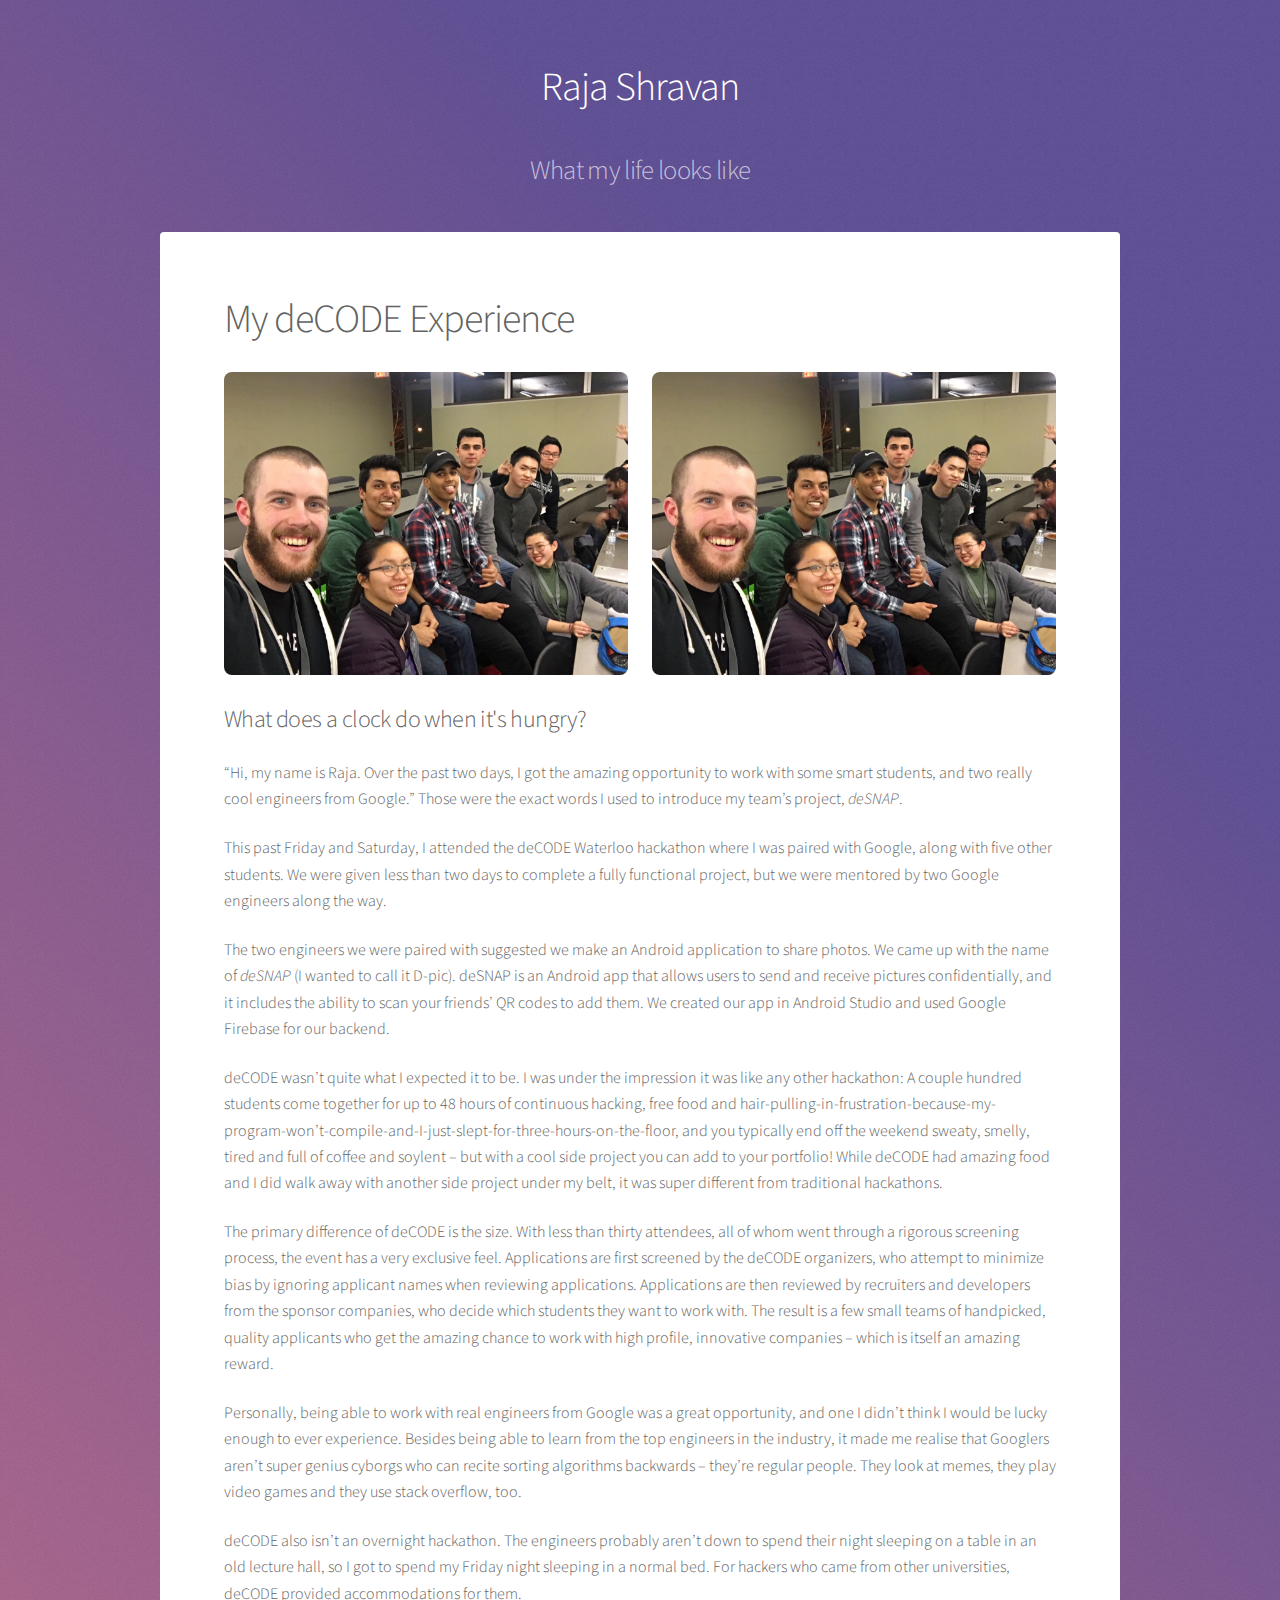
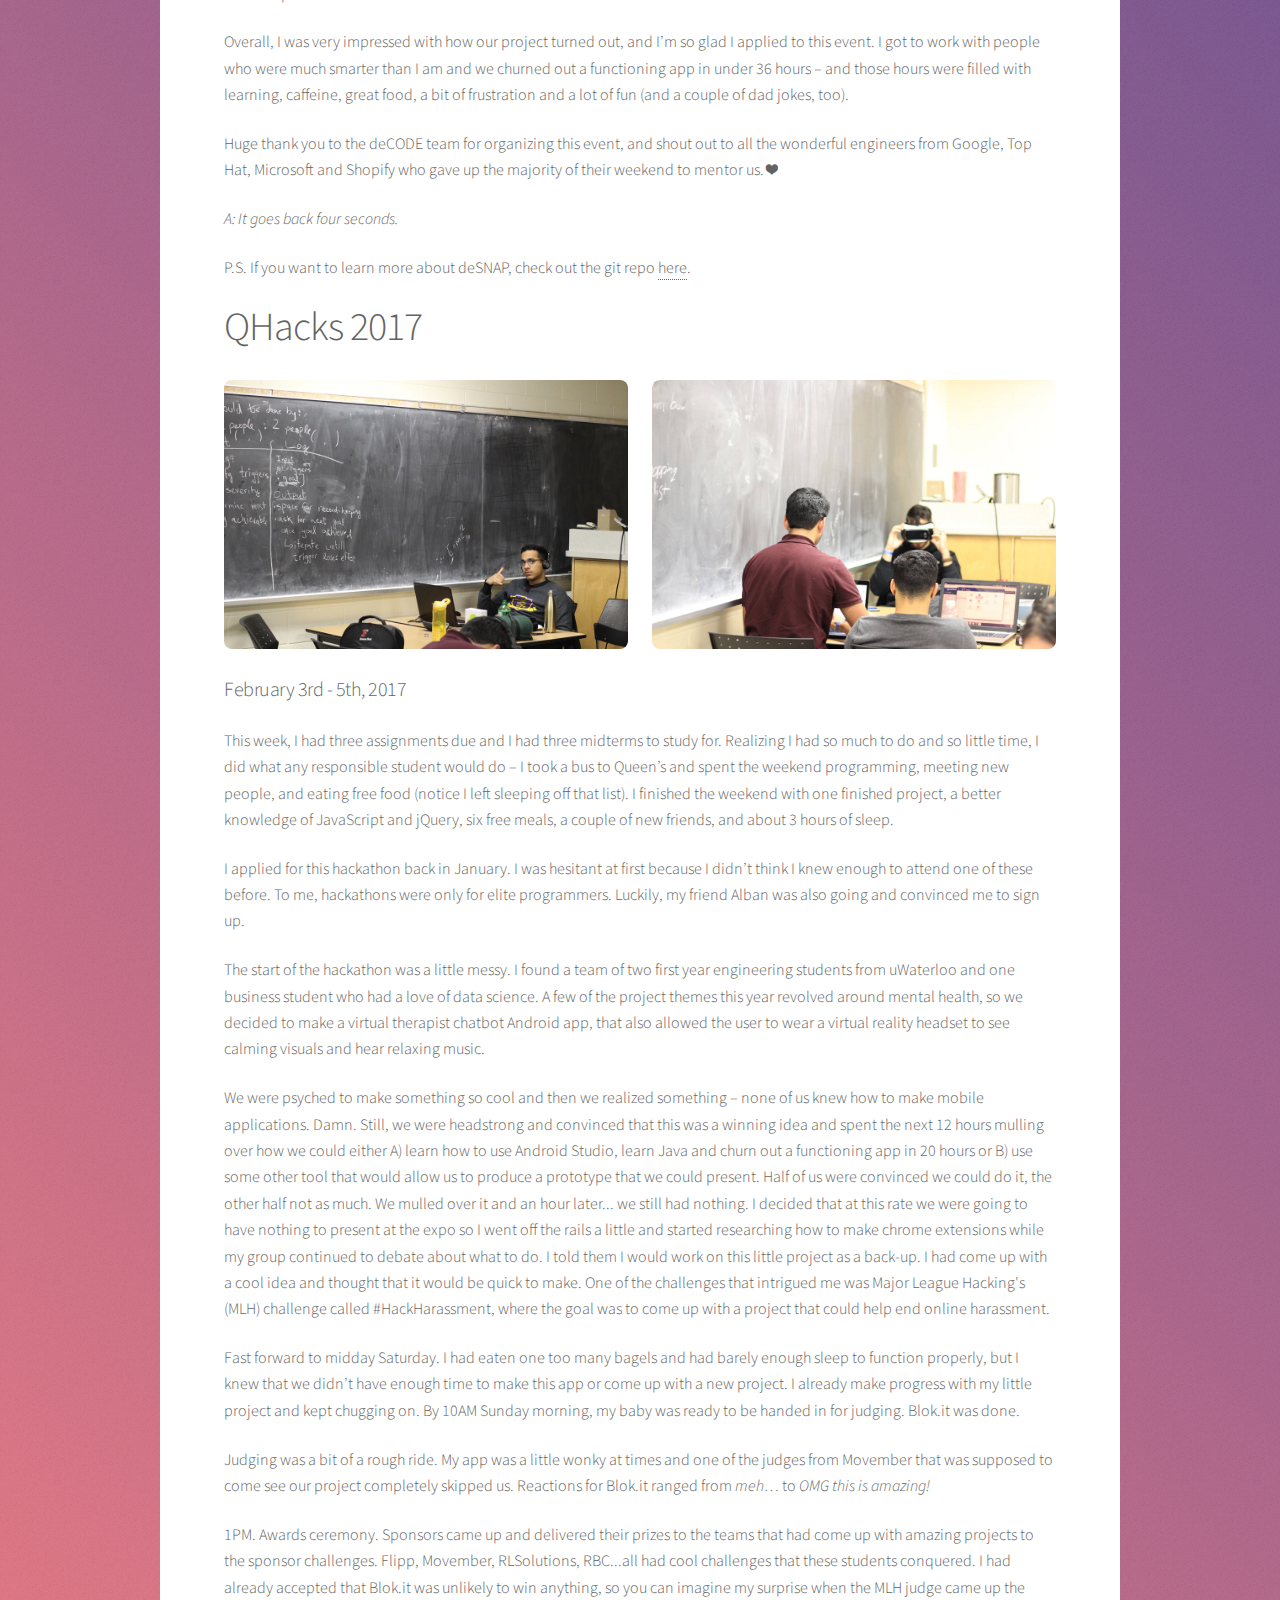
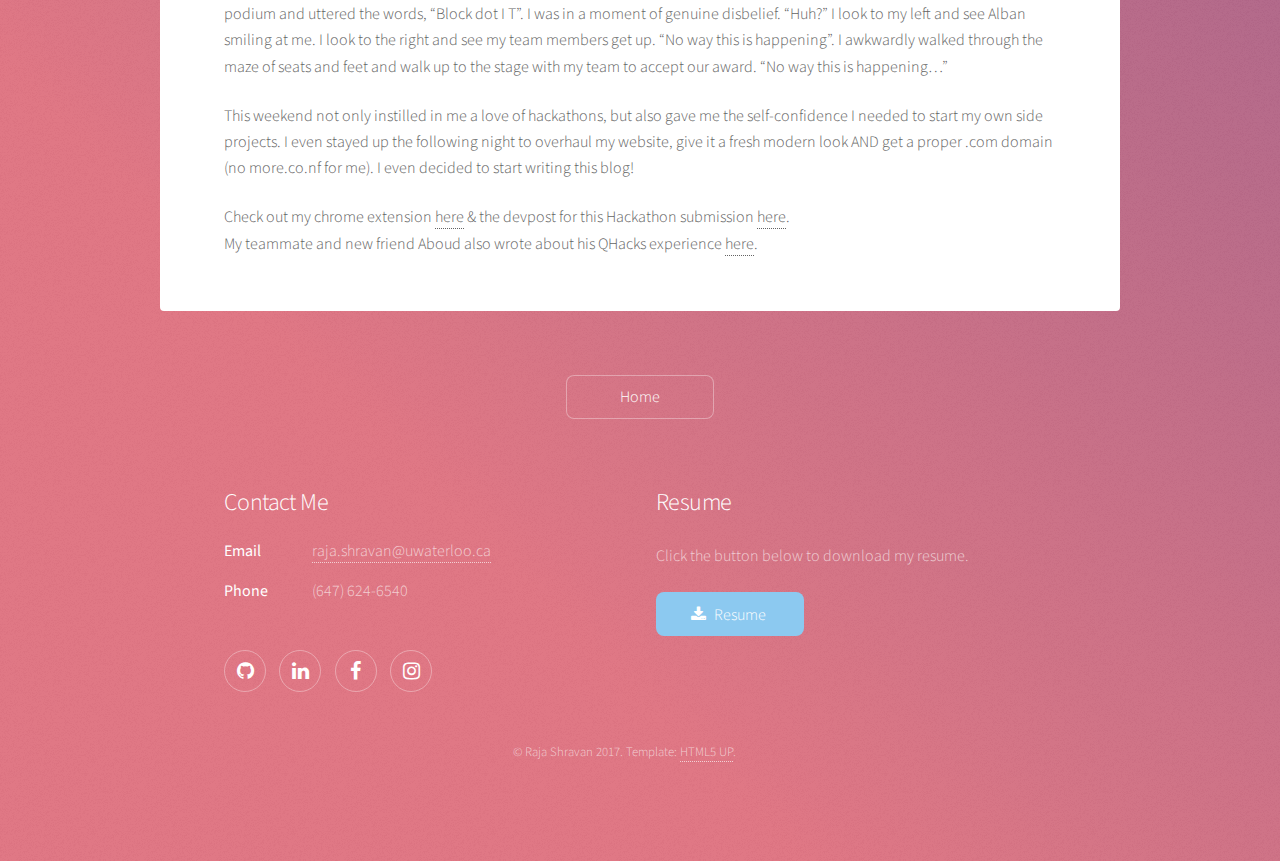
==== blog.html @ 78135201 "minor fixes" ====
<!DOCTYPE HTML>
<!--
	Stellar by HTML5 UP
	html5up.net | @ajlkn
	Free for personal and commercial use under the CCA 3.0 license (html5up.net/license)
-->
<html>
	<head>
		<title>My Life</title>
		<link rel="icon" href="images/Businessman-50.png">
		<meta charset="utf-8" />
		<meta name="viewport" content="width=device-width, initial-scale=1" />
		<!--[if lte IE 8]><script src="assets/js/ie/html5shiv.js"></script><![endif]-->
		<link rel="stylesheet" href="assets/css/main.css" />
		<!--[if lte IE 9]><link rel="stylesheet" href="assets/css/ie9.css" /><![endif]-->
		<!--[if lte IE 8]><link rel="stylesheet" href="assets/css/ie8.css" /><![endif]-->
		<script>
			  (function(i,s,o,g,r,a,m){i['GoogleAnalyticsObject']=r;i[r]=i[r]||function(){
			  (i[r].q=i[r].q||[]).push(arguments)},i[r].l=1*new Date();a=s.createElement(o),
			  m=s.getElementsByTagName(o)[0];a.async=1;a.src=g;m.parentNode.insertBefore(a,m)
			  })(window,document,'script','https://www.google-analytics.com/analytics.js','ga');

			  ga('create', 'UA-93259805-1', 'auto');
			  ga('send', 'pageview');
		</script>
	</head>
	<body>

		<!-- Wrapper -->
			<div id="wrapper" class="my_blog">

				<!-- Header -->
					<header id="header">
						<h1>Raja Shravan</h1>
						<p style="font-size: 20pt">What my life looks like</p>
					</header>

				<!-- Main -->
					<div id="main">

						<!-- Content -->
							<section id="content" class="main">


							<!--BLOG 2-->
								<h1>My deCODE Experience</h1>
											<div class="row uniform">
												<div class="6u"><span class="image fit">
												<img src="images/deCode/deCODE_team.jpg" alt="" /></span></div>	
												<div class="6u"><span class="image fit">
												<img src="images/deCode/deCODE_team.jpg" alt="" /></span></div>					
											</div>
											<br />
											
								<h2>What does a clock do when it's hungry?</h2>


<p>&ldquo;Hi, my name is Raja. Over the past two days, I got the amazing opportunity to work with some smart students, and two really cool engineers from Google.&rdquo; Those were the exact words I used to introduce my team&rsquo;s project, <em>deSNAP</em>.</p>
<p>This past Friday and Saturday, I attended the deCODE Waterloo hackathon where I was paired with Google, along with five other students. We were given less than two days to complete a fully functional project, but we were mentored by two Google engineers along the way.</p>
<p>The two engineers we were paired with suggested we make an Android application to share photos. We came up with the name of <em>deSNAP</em> (I wanted to call it D-pic). deSNAP is an Android app that allows users to send and receive pictures confidentially, and it includes the ability to scan your friends&rsquo; QR codes to add them. We created our app in Android Studio and used Google Firebase for our backend.</p>
<p>deCODE wasn&rsquo;t quite what I expected it to be. I was under the impression it was like any other hackathon: A couple hundred students come together for up to 48 hours of continuous hacking, free food and hair-pulling-in-frustration-because-my-program-won&rsquo;t-compile-and-I-just-slept-for-three-hours-on-the-floor, and you typically end off the weekend sweaty, smelly, tired and full of coffee and soylent &ndash; but with a cool side project you can add to your portfolio! While deCODE had amazing food and I did walk away with another side project under my belt, it was super different from traditional hackathons.</p>
<p>The primary difference of deCODE is the size. With less than thirty attendees, all of whom went through a rigorous screening process, the event has a very exclusive feel. Applications are first screened by the deCODE organizers, who attempt to minimize bias by ignoring applicant names when reviewing applications. Applications are then reviewed by recruiters and developers from the sponsor companies, who decide which students they want to work with. The result is a few small teams of handpicked, quality applicants who get the amazing chance to work with high profile, innovative companies &ndash; which is itself an amazing reward.</p>
<p>Personally, being able to work with real engineers from Google was a great opportunity, and one I didn&rsquo;t think I would be lucky enough to ever experience. Besides being able to learn from the top engineers in the industry, it made me realise that Googlers aren&rsquo;t super genius cyborgs who can recite sorting algorithms backwards &ndash; they&rsquo;re regular people. They look at memes, they play video games and they use stack overflow, too.</p>
<p>deCODE also isn&rsquo;t an overnight hackathon. The engineers probably aren&rsquo;t down to spend their night sleeping on a table in an old lecture hall, so I got to spend my Friday night sleeping in a normal bed. For hackers who came from other universities, deCODE provided accommodations for them.</p>
<p>Overall, I was very impressed with how our project turned out, and I&rsquo;m so glad I applied to this event. I got to work with people who were much smarter than I am and we churned out a functioning app in under 36 hours &ndash; and those hours were filled with learning, caffeine, great food, a bit of frustration and a lot of fun (and a couple of dad jokes, too).</p>
<p>Huge thank you to the deCODE team for organizing this event, and shout out to all the wonderful engineers from Google, Top Hat, Microsoft and Shopify who gave up the majority of their weekend to mentor us. ❤</p>
<p><em>A: It goes back four seconds.</em></p>
<p>P.S. If you want to learn more about deSNAP, check out the git repo <a href="https://github.com/rajashravan/google-deCODE">here</a>.</p>


							<!--BLOG 1-->
								<h1>QHacks 2017</h1>
											<div class="row uniform">
												<div class="6u"><span class="image fit"><img src="images/coding.jpg" alt="" /></span></div>
												<div class="6u"><span class="image fit"><img src="images/VR.jpg" alt="" /></span></div>
											</div>
											<br />
								<h3>February 3rd - 5th, 2017</h3>


<p>

This week, I had three assignments due and I had three midterms to study for. Realizing I had so much to do and so little time, I did what any responsible student would do – I took a bus to Queen’s and spent the weekend programming, meeting new people, and eating free food (notice I left sleeping off that list). I finished the weekend with one finished project, a better knowledge of JavaScript and jQuery, six free meals, a couple of new friends, and about 3 hours of sleep.
</p>
<p>
I applied for this hackathon back in January. I was hesitant at first because I didn’t think I knew enough to attend one of these before. To me, hackathons were only for elite programmers. Luckily, my friend Alban was also going and convinced me to sign up.
</p>
<p>
The start of the hackathon was a little messy. I found a team of two first year engineering students from uWaterloo and one business student who had a love of data science. A few of the project themes this year revolved around mental health, so we decided to make a virtual therapist chatbot Android app, that also allowed the user to wear a virtual reality headset to see calming visuals and hear relaxing music.
</p>
<p>
We were psyched to make something so cool and then we realized something – none of us knew how to make mobile applications. Damn. Still, we were headstrong and convinced that this was a winning idea and spent the next 12 hours mulling over how we could either A) learn how to use Android Studio, learn Java and churn out a functioning app in 20 hours or B) use some other tool that would allow us to produce a prototype that we could present. Half of us were convinced we could do it, the other half not as much. We mulled over it and an hour later... we still had nothing. I decided that at this rate we were going to have nothing to present at the expo so I went off the rails a little and started researching how to make chrome extensions while my group continued to debate about what to do. I told them I would work on this little project as a back-up. I had come up with a cool idea and thought that it would be quick to make. One of the challenges that intrigued me was Major League Hacking's (MLH) challenge called #HackHarassment, where the goal was to come up with a project that could help end online harassment.
</p>
<p>
Fast forward to midday Saturday. I had eaten one too many bagels and had barely enough sleep to function properly, but I knew that we didn’t have enough time to make this app or come up with a new project. I already make progress with my little project and kept chugging on. By 10AM Sunday morning, my baby was ready to be handed in for judging. Blok.it was done.
</p>
<p>
Judging was a bit of a rough ride. My app was a little wonky at times and one of the judges from Movember that was supposed to come see our project completely skipped us. Reactions for Blok.it ranged from <i>meh…</i> to <i>OMG this is amazing!</i>
</p>
<p>
1PM. Awards ceremony. Sponsors came up and delivered their prizes to the teams that had come up with amazing projects to the sponsor challenges. Flipp, Movember, RLSolutions, RBC...all had cool challenges that these students conquered. I had already accepted that Blok.it was unlikely to win anything, so you can imagine my surprise when the MLH judge came up the podium and uttered the words, “Block dot I T”. I was in a moment of genuine disbelief. “Huh?” I look to my left and see Alban smiling at me. I look to the right and see my team members get up. “No way this is happening”. I awkwardly walked through the maze of seats and feet and walk up to the stage with my team to accept our award. “No way this is happening…”
</p>
<p>
This weekend not only instilled in me a love of hackathons, but also gave me the self-confidence I needed to start my own side projects. I even stayed up the following night to overhaul my website, give it a fresh modern look AND get a proper .com domain (no more.co.nf for me). I even decided to start writing this blog!
</p>
<p>
Check out my chrome extension <a href="https://chrome.google.com/webstore/detail/blokit/leoclhdmpdpdnbglkfpbbgmjfbodcbhg">here</a> &amp; the devpost for this Hackathon submission <a href="https://devpost.com/software/blok-it">here</a>.<br />
My teammate and new friend Aboud also wrote about his QHacks experience <a href="https://adalab.me/blog/2017/2/5/queens-university-qhacks-2017">here</a>.
</p>



							</section>

<!--

							<section id="content" class="main">
								<span class="image main"><img src="images/pic04.jpg" alt="" /></span>
								<h2>blog 2</h2>
								<p>Donec eget ex magna. Interdum et malesuada fames ac ante ipsum primis in faucibus. Pellentesque venenatis dolor imperdiet dolor mattis sagittis. Praesent rutrum sem diam, vitae egestas enim auctor sit amet. Pellentesque leo mauris, consectetur id ipsum sit amet, fergiat. Pellentesque in mi eu massa lacinia malesuada et a elit. Donec urna ex, lacinia in purus ac, pretium pulvinar mauris. Curabitur sapien risus, commodo eget turpis at, elementum convallis fames ac ante ipsum primis in faucibus.</p>
								<p>Pellentesque venenatis dolor imperdiet dolor mattis sagittis. Praesent rutrum sem diam, vitae egestas enim auctor sit amet. Consequat leo mauris, consectetur id ipsum sit amet, fersapien risus, commodo eget turpis at, elementum convallis elit enim turpis lorem ipsum dolor sit amet feugiat. Phasellus convallis elit id ullamcorper pulvinar. Duis aliquam turpis mauris, eu ultricies erat malesuada quis. Aliquam dapibus, lacus eget hendrerit bibendum, urna est aliquam sem, sit amet est velit quis lorem.</p>
								<h2>Tempus veroeros</h2>
								<p>Cep risus aliquam gravida cep ut lacus amet. Adipiscing faucibus nunc placerat. Tempus adipiscing turpis non blandit accumsan eget lacinia nunc integer interdum amet aliquam ut orci non col ut ut praesent. Semper amet interdum mi. Phasellus enim laoreet ac ac commodo faucibus faucibus. Curae ante vestibulum ante. Blandit. Ante accumsan nisi eu placerat gravida placerat adipiscing in risus fusce vitae ac mi accumsan nunc in accumsan tempor blandit aliquet aliquet lobortis. Ultricies blandit lobortis praesent turpis. Adipiscing accumsan adipiscing adipiscing ac lacinia cep. Orci blandit a iaculis adipiscing ac. Vivamus ornare laoreet odio vis praesent nunc lorem mi. Erat. Tempus sem faucibus ac id. Vis in blandit. Nascetur ultricies blandit ac. Arcu aliquam. Accumsan mi eget adipiscing nulla. Non vestibulum ac interdum condimentum semper commodo massa arcu.</p>
							</section>

-->

					</div>
						<header id="header">
							<a href="index.html" class="button">Home</a>
						</header>
				<!-- Footer -->
					<footer id="footer">
						<section>
							<h2>Contact Me</h2>
							<dl class="alt">
								<dt>Email</dt>
								<dd><a href="#">raja.shravan@uwaterloo.ca</a></dd>
								<dt>Phone</dt>
								<dd>(647) 624-6540</dd>
							</dl>
							<ul class="icons">
								<li><a href="https://github.com/rajashravan" class="icon fa-github alt"><span class="label">Github</span></a></li>
								<li><a href="https://ca.linkedin.com/in/raja-shravan-b88b2ba7" class="icon fa-linkedin alt"><span class="label">Linkedin</span></a></li>
								<li><a href="https://www.facebook.com/shravanraja" class="icon fa-facebook alt"><span class="label">Facebook</span></a></li>
								<li><a href="https://www.instagram.com/raja.shravan/" class="icon fa-instagram alt"><span class="label">Instagram</span></a></li>
							</ul>
						</section>
						<section>
							<h2>Resume</h2>
							<p>	Click the button below to download my resume.</p>
							<ul class="actions">
								<li><a href="resume.pdf" class="button special icon fa-download">Resume</a></li>
							</ul>

						</section>
						<p class="copyright">&copy; Raja Shravan 2017. Template: <a href="https://html5up.net">HTML5 UP</a>.</p>
					</footer>
			</div>

		<!-- Scripts -->
			<script src="assets/js/jquery.min.js"></script>
			<script src="assets/js/jquery.scrollex.min.js"></script>
			<script src="assets/js/jquery.scrolly.min.js"></script>
			<script src="assets/js/skel.min.js"></script>
			<script src="assets/js/util.js"></script>
			<!--[if lte IE 8]><script src="assets/js/ie/respond.min.js"></script><![endif]-->
			<script src="assets/js/main.js"></script>

	</body>
</html>
---- assets/css/main.css ----
@import url(font-awesome.min.css);
@import "https://fonts.googleapis.com/css?family=Source+Sans+Pro:300,400";

/*
	Stellar by HTML5 UP
	html5up.net | @ajlkn
	Free for personal and commercial use under the CCA 3.0 license (html5up.net/license)
*/

/* Reset */

	html, body, div, span, applet, object, iframe, h1, h2, h3, h4, h5, h6, p, blockquote, pre, a, abbr, acronym, address, big, cite, code, del, dfn, em, img, ins, kbd, q, s, samp, small, strike, strong, sub, sup, tt, var, b, u, i, center, dl, dt, dd, ol, ul, li, fieldset, form, label, legend, table, caption, tbody, tfoot, thead, tr, th, td, article, aside, canvas, details, embed, figure, figcaption, footer, header, hgroup, menu, nav, output, ruby, section, summary, time, mark, audio, video {
		margin: 0;
		padding: 0;
		border: 0;
		font-size: 100%;
		font: inherit;
		vertical-align: baseline;
	}

	article, aside, details, figcaption, figure, footer, header, hgroup, menu, nav, section {
		display: block;
	}

	body {
		line-height: 1;
	}

	ol, ul {
		list-style: none;
	}

	blockquote, q {
		quotes: none;
	}

	blockquote:before, blockquote:after, q:before, q:after {
		content: '';
		content: none;
	}

	table {
		border-collapse: collapse;
		border-spacing: 0;
	}

	body {
		-webkit-text-size-adjust: none;
	}

/* Box Model */

	*, *:before, *:after {
		-moz-box-sizing: border-box;
		-webkit-box-sizing: border-box;
		box-sizing: border-box;
	}

/* Grid */

	.row {
		border-bottom: solid 1px transparent;
		-moz-box-sizing: border-box;
		-webkit-box-sizing: border-box;
		box-sizing: border-box;
	}

	.row > * {
		float: left;
		-moz-box-sizing: border-box;
		-webkit-box-sizing: border-box;
		box-sizing: border-box;
	}

	.row:after, .row:before {
		content: '';
		display: block;
		clear: both;
		height: 0;
	}

	.row.uniform > * > :first-child {
		margin-top: 0;
	}

	.row.uniform > * > :last-child {
		margin-bottom: 0;
	}

	.row.\30 \25 > * {
		padding: 0 0 0 0em;
	}

	.row.\30 \25 {
		margin: 0 0 -1px 0em;
	}

	.row.uniform.\30 \25 > * {
		padding: 0em 0 0 0em;
	}

	.row.uniform.\30 \25 {
		margin: 0em 0 -1px 0em;
	}

	.row > * {
		padding: 0 0 0 1.5em;
	}

	.row {
		margin: 0 0 -1px -1.5em;
	}

	.row.uniform > * {
		padding: 1.5em 0 0 1.5em;
	}

	.row.uniform {
		margin: -1.5em 0 -1px -1.5em;
	}

	.row.\32 00\25 > * {
		padding: 0 0 0 3em;
	}

	.row.\32 00\25 {
		margin: 0 0 -1px -3em;
	}

	.row.uniform.\32 00\25 > * {
		padding: 3em 0 0 3em;
	}

	.row.uniform.\32 00\25 {
		margin: -3em 0 -1px -3em;
	}

	.row.\31 50\25 > * {
		padding: 0 0 0 2.25em;
	}

	.row.\31 50\25 {
		margin: 0 0 -1px -2.25em;
	}

	.row.uniform.\31 50\25 > * {
		padding: 2.25em 0 0 2.25em;
	}

	.row.uniform.\31 50\25 {
		margin: -2.25em 0 -1px -2.25em;
	}

	.row.\35 0\25 > * {
		padding: 0 0 0 0.75em;
	}

	.row.\35 0\25 {
		margin: 0 0 -1px -0.75em;
	}

	.row.uniform.\35 0\25 > * {
		padding: 0.75em 0 0 0.75em;
	}

	.row.uniform.\35 0\25 {
		margin: -0.75em 0 -1px -0.75em;
	}

	.row.\32 5\25 > * {
		padding: 0 0 0 0.375em;
	}

	.row.\32 5\25 {
		margin: 0 0 -1px -0.375em;
	}

	.row.uniform.\32 5\25 > * {
		padding: 0.375em 0 0 0.375em;
	}

	.row.uniform.\32 5\25 {
		margin: -0.375em 0 -1px -0.375em;
	}

	.\31 2u, .\31 2u\24 {
		width: 100%;
		clear: none;
		margin-left: 0;
	}

	.\31 1u, .\31 1u\24 {
		width: 91.6666666667%;
		clear: none;
		margin-left: 0;
	}

	.\31 0u, .\31 0u\24 {
		width: 83.3333333333%;
		clear: none;
		margin-left: 0;
	}

	.\39 u, .\39 u\24 {
		width: 75%;
		clear: none;
		margin-left: 0;
	}

	.\38 u, .\38 u\24 {
		width: 66.6666666667%;
		clear: none;
		margin-left: 0;
	}

	.\37 u, .\37 u\24 {
		width: 58.3333333333%;
		clear: none;
		margin-left: 0;
	}

	.\36 u, .\36 u\24 {
		width: 50%;
		clear: none;
		margin-left: 0;
	}

	.\35 u, .\35 u\24 {
		width: 41.6666666667%;
		clear: none;
		margin-left: 0;
	}

	.\34 u, .\34 u\24 {
		width: 33.3333333333%;
		clear: none;
		margin-left: 0;
	}

	.\33 u, .\33 u\24 {
		width: 25%;
		clear: none;
		margin-left: 0;
	}

	.\32 u, .\32 u\24 {
		width: 16.6666666667%;
		clear: none;
		margin-left: 0;
	}

	.\31 u, .\31 u\24 {
		width: 8.3333333333%;
		clear: none;
		margin-left: 0;
	}

	.\31 2u\24 + *,
	.\31 1u\24 + *,
	.\31 0u\24 + *,
	.\39 u\24 + *,
	.\38 u\24 + *,
	.\37 u\24 + *,
	.\36 u\24 + *,
	.\35 u\24 + *,
	.\34 u\24 + *,
	.\33 u\24 + *,
	.\32 u\24 + *,
	.\31 u\24 + * {
		clear: left;
	}

	.\-11u {
		margin-left: 91.66667%;
	}

	.\-10u {
		margin-left: 83.33333%;
	}

	.\-9u {
		margin-left: 75%;
	}

	.\-8u {
		margin-left: 66.66667%;
	}

	.\-7u {
		margin-left: 58.33333%;
	}

	.\-6u {
		margin-left: 50%;
	}

	.\-5u {
		margin-left: 41.66667%;
	}

	.\-4u {
		margin-left: 33.33333%;
	}

	.\-3u {
		margin-left: 25%;
	}

	.\-2u {
		margin-left: 16.66667%;
	}

	.\-1u {
		margin-left: 8.33333%;
	}

	@media screen and (max-width: 1680px) {

		.row > * {
			padding: 0 0 0 1.5em;
		}

		.row {
			margin: 0 0 -1px -1.5em;
		}

		.row.uniform > * {
			padding: 1.5em 0 0 1.5em;
		}

		.row.uniform {
			margin: -1.5em 0 -1px -1.5em;
		}

		.row.\32 00\25 > * {
			padding: 0 0 0 3em;
		}

		.row.\32 00\25 {
			margin: 0 0 -1px -3em;
		}

		.row.uniform.\32 00\25 > * {
			padding: 3em 0 0 3em;
		}

		.row.uniform.\32 00\25 {
			margin: -3em 0 -1px -3em;
		}

		.row.\31 50\25 > * {
			padding: 0 0 0 2.25em;
		}

		.row.\31 50\25 {
			margin: 0 0 -1px -2.25em;
		}

		.row.uniform.\31 50\25 > * {
			padding: 2.25em 0 0 2.25em;
		}

		.row.uniform.\31 50\25 {
			margin: -2.25em 0 -1px -2.25em;
		}

		.row.\35 0\25 > * {
			padding: 0 0 0 0.75em;
		}

		.row.\35 0\25 {
			margin: 0 0 -1px -0.75em;
		}

		.row.uniform.\35 0\25 > * {
			padding: 0.75em 0 0 0.75em;
		}

		.row.uniform.\35 0\25 {
			margin: -0.75em 0 -1px -0.75em;
		}

		.row.\32 5\25 > * {
			padding: 0 0 0 0.375em;
		}

		.row.\32 5\25 {
			margin: 0 0 -1px -0.375em;
		}

		.row.uniform.\32 5\25 > * {
			padding: 0.375em 0 0 0.375em;
		}

		.row.uniform.\32 5\25 {
			margin: -0.375em 0 -1px -0.375em;
		}

		.\31 2u\28xlarge\29, .\31 2u\24\28xlarge\29 {
			width: 100%;
			clear: none;
			margin-left: 0;
		}

		.\31 1u\28xlarge\29, .\31 1u\24\28xlarge\29 {
			width: 91.6666666667%;
			clear: none;
			margin-left: 0;
		}

		.\31 0u\28xlarge\29, .\31 0u\24\28xlarge\29 {
			width: 83.3333333333%;
			clear: none;
			margin-left: 0;
		}

		.\39 u\28xlarge\29, .\39 u\24\28xlarge\29 {
			width: 75%;
			clear: none;
			margin-left: 0;
		}

		.\38 u\28xlarge\29, .\38 u\24\28xlarge\29 {
			width: 66.6666666667%;
			clear: none;
			margin-left: 0;
		}

		.\37 u\28xlarge\29, .\37 u\24\28xlarge\29 {
			width: 58.3333333333%;
			clear: none;
			margin-left: 0;
		}

		.\36 u\28xlarge\29, .\36 u\24\28xlarge\29 {
			width: 50%;
			clear: none;
			margin-left: 0;
		}

		.\35 u\28xlarge\29, .\35 u\24\28xlarge\29 {
			width: 41.6666666667%;
			clear: none;
			margin-left: 0;
		}

		.\34 u\28xlarge\29, .\34 u\24\28xlarge\29 {
			width: 33.3333333333%;
			clear: none;
			margin-left: 0;
		}

		.\33 u\28xlarge\29, .\33 u\24\28xlarge\29 {
			width: 25%;
			clear: none;
			margin-left: 0;
		}

		.\32 u\28xlarge\29, .\32 u\24\28xlarge\29 {
			width: 16.6666666667%;
			clear: none;
			margin-left: 0;
		}

		.\31 u\28xlarge\29, .\31 u\24\28xlarge\29 {
			width: 8.3333333333%;
			clear: none;
			margin-left: 0;
		}

		.\31 2u\24\28xlarge\29 + *,
		.\31 1u\24\28xlarge\29 + *,
		.\31 0u\24\28xlarge\29 + *,
		.\39 u\24\28xlarge\29 + *,
		.\38 u\24\28xlarge\29 + *,
		.\37 u\24\28xlarge\29 + *,
		.\36 u\24\28xlarge\29 + *,
		.\35 u\24\28xlarge\29 + *,
		.\34 u\24\28xlarge\29 + *,
		.\33 u\24\28xlarge\29 + *,
		.\32 u\24\28xlarge\29 + *,
		.\31 u\24\28xlarge\29 + * {
			clear: left;
		}

		.\-11u\28xlarge\29 {
			margin-left: 91.66667%;
		}

		.\-10u\28xlarge\29 {
			margin-left: 83.33333%;
		}

		.\-9u\28xlarge\29 {
			margin-left: 75%;
		}

		.\-8u\28xlarge\29 {
			margin-left: 66.66667%;
		}

		.\-7u\28xlarge\29 {
			margin-left: 58.33333%;
		}

		.\-6u\28xlarge\29 {
			margin-left: 50%;
		}

		.\-5u\28xlarge\29 {
			margin-left: 41.66667%;
		}

		.\-4u\28xlarge\29 {
			margin-left: 33.33333%;
		}

		.\-3u\28xlarge\29 {
			margin-left: 25%;
		}

		.\-2u\28xlarge\29 {
			margin-left: 16.66667%;
		}

		.\-1u\28xlarge\29 {
			margin-left: 8.33333%;
		}

	}

	@media screen and (max-width: 1280px) {

		.row > * {
			padding: 0 0 0 1.5em;
		}

		.row {
			margin: 0 0 -1px -1.5em;
		}

		.row.uniform > * {
			padding: 1.5em 0 0 1.5em;
		}

		.row.uniform {
			margin: -1.5em 0 -1px -1.5em;
		}

		.row.\32 00\25 > * {
			padding: 0 0 0 3em;
		}

		.row.\32 00\25 {
			margin: 0 0 -1px -3em;
		}

		.row.uniform.\32 00\25 > * {
			padding: 3em 0 0 3em;
		}

		.row.uniform.\32 00\25 {
			margin: -3em 0 -1px -3em;
		}

		.row.\31 50\25 > * {
			padding: 0 0 0 2.25em;
		}

		.row.\31 50\25 {
			margin: 0 0 -1px -2.25em;
		}

		.row.uniform.\31 50\25 > * {
			padding: 2.25em 0 0 2.25em;
		}

		.row.uniform.\31 50\25 {
			margin: -2.25em 0 -1px -2.25em;
		}

		.row.\35 0\25 > * {
			padding: 0 0 0 0.75em;
		}

		.row.\35 0\25 {
			margin: 0 0 -1px -0.75em;
		}

		.row.uniform.\35 0\25 > * {
			padding: 0.75em 0 0 0.75em;
		}

		.row.uniform.\35 0\25 {
			margin: -0.75em 0 -1px -0.75em;
		}

		.row.\32 5\25 > * {
			padding: 0 0 0 0.375em;
		}

		.row.\32 5\25 {
			margin: 0 0 -1px -0.375em;
		}

		.row.uniform.\32 5\25 > * {
			padding: 0.375em 0 0 0.375em;
		}

		.row.uniform.\32 5\25 {
			margin: -0.375em 0 -1px -0.375em;
		}

		.\31 2u\28large\29, .\31 2u\24\28large\29 {
			width: 100%;
			clear: none;
			margin-left: 0;
		}

		.\31 1u\28large\29, .\31 1u\24\28large\29 {
			width: 91.6666666667%;
			clear: none;
			margin-left: 0;
		}

		.\31 0u\28large\29, .\31 0u\24\28large\29 {
			width: 83.3333333333%;
			clear: none;
			margin-left: 0;
		}

		.\39 u\28large\29, .\39 u\24\28large\29 {
			width: 75%;
			clear: none;
			margin-left: 0;
		}

		.\38 u\28large\29, .\38 u\24\28large\29 {
			width: 66.6666666667%;
			clear: none;
			margin-left: 0;
		}

		.\37 u\28large\29, .\37 u\24\28large\29 {
			width: 58.3333333333%;
			clear: none;
			margin-left: 0;
		}

		.\36 u\28large\29, .\36 u\24\28large\29 {
			width: 50%;
			clear: none;
			margin-left: 0;
		}

		.\35 u\28large\29, .\35 u\24\28large\29 {
			width: 41.6666666667%;
			clear: none;
			margin-left: 0;
		}

		.\34 u\28large\29, .\34 u\24\28large\29 {
			width: 33.3333333333%;
			clear: none;
			margin-left: 0;
		}

		.\33 u\28large\29, .\33 u\24\28large\29 {
			width: 25%;
			clear: none;
			margin-left: 0;
		}

		.\32 u\28large\29, .\32 u\24\28large\29 {
			width: 16.6666666667%;
			clear: none;
			margin-left: 0;
		}

		.\31 u\28large\29, .\31 u\24\28large\29 {
			width: 8.3333333333%;
			clear: none;
			margin-left: 0;
		}

		.\31 2u\24\28large\29 + *,
		.\31 1u\24\28large\29 + *,
		.\31 0u\24\28large\29 + *,
		.\39 u\24\28large\29 + *,
		.\38 u\24\28large\29 + *,
		.\37 u\24\28large\29 + *,
		.\36 u\24\28large\29 + *,
		.\35 u\24\28large\29 + *,
		.\34 u\24\28large\29 + *,
		.\33 u\24\28large\29 + *,
		.\32 u\24\28large\29 + *,
		.\31 u\24\28large\29 + * {
			clear: left;
		}

		.\-11u\28large\29 {
			margin-left: 91.66667%;
		}

		.\-10u\28large\29 {
			margin-left: 83.33333%;
		}

		.\-9u\28large\29 {
			margin-left: 75%;
		}

		.\-8u\28large\29 {
			margin-left: 66.66667%;
		}

		.\-7u\28large\29 {
			margin-left: 58.33333%;
		}

		.\-6u\28large\29 {
			margin-left: 50%;
		}

		.\-5u\28large\29 {
			margin-left: 41.66667%;
		}

		.\-4u\28large\29 {
			margin-left: 33.33333%;
		}

		.\-3u\28large\29 {
			margin-left: 25%;
		}

		.\-2u\28large\29 {
			margin-left: 16.66667%;
		}

		.\-1u\28large\29 {
			margin-left: 8.33333%;
		}

	}

	@media screen and (max-width: 980px) {

		.row > * {
			padding: 0 0 0 1.5em;
		}

		.row {
			margin: 0 0 -1px -1.5em;
		}

		.row.uniform > * {
			padding: 1.5em 0 0 1.5em;
		}

		.row.uniform {
			margin: -1.5em 0 -1px -1.5em;
		}

		.row.\32 00\25 > * {
			padding: 0 0 0 3em;
		}

		.row.\32 00\25 {
			margin: 0 0 -1px -3em;
		}

		.row.uniform.\32 00\25 > * {
			padding: 3em 0 0 3em;
		}

		.row.uniform.\32 00\25 {
			margin: -3em 0 -1px -3em;
		}

		.row.\31 50\25 > * {
			padding: 0 0 0 2.25em;
		}

		.row.\31 50\25 {
			margin: 0 0 -1px -2.25em;
		}

		.row.uniform.\31 50\25 > * {
			padding: 2.25em 0 0 2.25em;
		}

		.row.uniform.\31 50\25 {
			margin: -2.25em 0 -1px -2.25em;
		}

		.row.\35 0\25 > * {
			padding: 0 0 0 0.75em;
		}

		.row.\35 0\25 {
			margin: 0 0 -1px -0.75em;
		}

		.row.uniform.\35 0\25 > * {
			padding: 0.75em 0 0 0.75em;
		}

		.row.uniform.\35 0\25 {
			margin: -0.75em 0 -1px -0.75em;
		}

		.row.\32 5\25 > * {
			padding: 0 0 0 0.375em;
		}

		.row.\32 5\25 {
			margin: 0 0 -1px -0.375em;
		}

		.row.uniform.\32 5\25 > * {
			padding: 0.375em 0 0 0.375em;
		}

		.row.uniform.\32 5\25 {
			margin: -0.375em 0 -1px -0.375em;
		}

		.\31 2u\28medium\29, .\31 2u\24\28medium\29 {
			width: 100%;
			clear: none;
			margin-left: 0;
		}

		.\31 1u\28medium\29, .\31 1u\24\28medium\29 {
			width: 91.6666666667%;
			clear: none;
			margin-left: 0;
		}

		.\31 0u\28medium\29, .\31 0u\24\28medium\29 {
			width: 83.3333333333%;
			clear: none;
			margin-left: 0;
		}

		.\39 u\28medium\29, .\39 u\24\28medium\29 {
			width: 75%;
			clear: none;
			margin-left: 0;
		}

		.\38 u\28medium\29, .\38 u\24\28medium\29 {
			width: 66.6666666667%;
			clear: none;
			margin-left: 0;
		}

		.\37 u\28medium\29, .\37 u\24\28medium\29 {
			width: 58.3333333333%;
			clear: none;
			margin-left: 0;
		}

		.\36 u\28medium\29, .\36 u\24\28medium\29 {
			width: 50%;
			clear: none;
			margin-left: 0;
		}

		.\35 u\28medium\29, .\35 u\24\28medium\29 {
			width: 41.6666666667%;
			clear: none;
			margin-left: 0;
		}

		.\34 u\28medium\29, .\34 u\24\28medium\29 {
			width: 33.3333333333%;
			clear: none;
			margin-left: 0;
		}

		.\33 u\28medium\29, .\33 u\24\28medium\29 {
			width: 25%;
			clear: none;
			margin-left: 0;
		}

		.\32 u\28medium\29, .\32 u\24\28medium\29 {
			width: 16.6666666667%;
			clear: none;
			margin-left: 0;
		}

		.\31 u\28medium\29, .\31 u\24\28medium\29 {
			width: 8.3333333333%;
			clear: none;
			margin-left: 0;
		}

		.\31 2u\24\28medium\29 + *,
		.\31 1u\24\28medium\29 + *,
		.\31 0u\24\28medium\29 + *,
		.\39 u\24\28medium\29 + *,
		.\38 u\24\28medium\29 + *,
		.\37 u\24\28medium\29 + *,
		.\36 u\24\28medium\29 + *,
		.\35 u\24\28medium\29 + *,
		.\34 u\24\28medium\29 + *,
		.\33 u\24\28medium\29 + *,
		.\32 u\24\28medium\29 + *,
		.\31 u\24\28medium\29 + * {
			clear: left;
		}

		.\-11u\28medium\29 {
			margin-left: 91.66667%;
		}

		.\-10u\28medium\29 {
			margin-left: 83.33333%;
		}

		.\-9u\28medium\29 {
			margin-left: 75%;
		}

		.\-8u\28medium\29 {
			margin-left: 66.66667%;
		}

		.\-7u\28medium\29 {
			margin-left: 58.33333%;
		}

		.\-6u\28medium\29 {
			margin-left: 50%;
		}

		.\-5u\28medium\29 {
			margin-left: 41.66667%;
		}

		.\-4u\28medium\29 {
			margin-left: 33.33333%;
		}

		.\-3u\28medium\29 {
			margin-left: 25%;
		}

		.\-2u\28medium\29 {
			margin-left: 16.66667%;
		}

		.\-1u\28medium\29 {
			margin-left: 8.33333%;
		}

	}

	@media screen and (max-width: 736px) {

		.row > * {
			padding: 0 0 0 1em;
		}

		.row {
			margin: 0 0 -1px -1em;
		}

		.row.uniform > * {
			padding: 1em 0 0 1em;
		}

		.row.uniform {
			margin: -1em 0 -1px -1em;
		}

		.row.\32 00\25 > * {
			padding: 0 0 0 2em;
		}

		.row.\32 00\25 {
			margin: 0 0 -1px -2em;
		}

		.row.uniform.\32 00\25 > * {
			padding: 2em 0 0 2em;
		}

		.row.uniform.\32 00\25 {
			margin: -2em 0 -1px -2em;
		}

		.row.\31 50\25 > * {
			padding: 0 0 0 1.5em;
		}

		.row.\31 50\25 {
			margin: 0 0 -1px -1.5em;
		}

		.row.uniform.\31 50\25 > * {
			padding: 1.5em 0 0 1.5em;
		}

		.row.uniform.\31 50\25 {
			margin: -1.5em 0 -1px -1.5em;
		}

		.row.\35 0\25 > * {
			padding: 0 0 0 0.5em;
		}

		.row.\35 0\25 {
			margin: 0 0 -1px -0.5em;
		}

		.row.uniform.\35 0\25 > * {
			padding: 0.5em 0 0 0.5em;
		}

		.row.uniform.\35 0\25 {
			margin: -0.5em 0 -1px -0.5em;
		}

		.row.\32 5\25 > * {
			padding: 0 0 0 0.25em;
		}

		.row.\32 5\25 {
			margin: 0 0 -1px -0.25em;
		}

		.row.uniform.\32 5\25 > * {
			padding: 0.25em 0 0 0.25em;
		}

		.row.uniform.\32 5\25 {
			margin: -0.25em 0 -1px -0.25em;
		}

		.\31 2u\28small\29, .\31 2u\24\28small\29 {
			width: 100%;
			clear: none;
			margin-left: 0;
		}

		.\31 1u\28small\29, .\31 1u\24\28small\29 {
			width: 91.6666666667%;
			clear: none;
			margin-left: 0;
		}

		.\31 0u\28small\29, .\31 0u\24\28small\29 {
			width: 83.3333333333%;
			clear: none;
			margin-left: 0;
		}

		.\39 u\28small\29, .\39 u\24\28small\29 {
			width: 75%;
			clear: none;
			margin-left: 0;
		}

		.\38 u\28small\29, .\38 u\24\28small\29 {
			width: 66.6666666667%;
			clear: none;
			margin-left: 0;
		}

		.\37 u\28small\29, .\37 u\24\28small\29 {
			width: 58.3333333333%;
			clear: none;
			margin-left: 0;
		}

		.\36 u\28small\29, .\36 u\24\28small\29 {
			width: 50%;
			clear: none;
			margin-left: 0;
		}

		.\35 u\28small\29, .\35 u\24\28small\29 {
			width: 41.6666666667%;
			clear: none;
			margin-left: 0;
		}

		.\34 u\28small\29, .\34 u\24\28small\29 {
			width: 33.3333333333%;
			clear: none;
			margin-left: 0;
		}

		.\33 u\28small\29, .\33 u\24\28small\29 {
			width: 25%;
			clear: none;
			margin-left: 0;
		}

		.\32 u\28small\29, .\32 u\24\28small\29 {
			width: 16.6666666667%;
			clear: none;
			margin-left: 0;
		}

		.\31 u\28small\29, .\31 u\24\28small\29 {
			width: 8.3333333333%;
			clear: none;
			margin-left: 0;
		}

		.\31 2u\24\28small\29 + *,
		.\31 1u\24\28small\29 + *,
		.\31 0u\24\28small\29 + *,
		.\39 u\24\28small\29 + *,
		.\38 u\24\28small\29 + *,
		.\37 u\24\28small\29 + *,
		.\36 u\24\28small\29 + *,
		.\35 u\24\28small\29 + *,
		.\34 u\24\28small\29 + *,
		.\33 u\24\28small\29 + *,
		.\32 u\24\28small\29 + *,
		.\31 u\24\28small\29 + * {
			clear: left;
		}

		.\-11u\28small\29 {
			margin-left: 91.66667%;
		}

		.\-10u\28small\29 {
			margin-left: 83.33333%;
		}

		.\-9u\28small\29 {
			margin-left: 75%;
		}

		.\-8u\28small\29 {
			margin-left: 66.66667%;
		}

		.\-7u\28small\29 {
			margin-left: 58.33333%;
		}

		.\-6u\28small\29 {
			margin-left: 50%;
		}

		.\-5u\28small\29 {
			margin-left: 41.66667%;
		}

		.\-4u\28small\29 {
			margin-left: 33.33333%;
		}

		.\-3u\28small\29 {
			margin-left: 25%;
		}

		.\-2u\28small\29 {
			margin-left: 16.66667%;
		}

		.\-1u\28small\29 {
			margin-left: 8.33333%;
		}

	}

	@media screen and (max-width: 480px) {

		.row > * {
			padding: 0 0 0 1em;
		}

		.row {
			margin: 0 0 -1px -1em;
		}

		.row.uniform > * {
			padding: 1em 0 0 1em;
		}

		.row.uniform {
			margin: -1em 0 -1px -1em;
		}

		.row.\32 00\25 > * {
			padding: 0 0 0 2em;
		}

		.row.\32 00\25 {
			margin: 0 0 -1px -2em;
		}

		.row.uniform.\32 00\25 > * {
			padding: 2em 0 0 2em;
		}

		.row.uniform.\32 00\25 {
			margin: -2em 0 -1px -2em;
		}

		.row.\31 50\25 > * {
			padding: 0 0 0 1.5em;
		}

		.row.\31 50\25 {
			margin: 0 0 -1px -1.5em;
		}

		.row.uniform.\31 50\25 > * {
			padding: 1.5em 0 0 1.5em;
		}

		.row.uniform.\31 50\25 {
			margin: -1.5em 0 -1px -1.5em;
		}

		.row.\35 0\25 > * {
			padding: 0 0 0 0.5em;
		}

		.row.\35 0\25 {
			margin: 0 0 -1px -0.5em;
		}

		.row.uniform.\35 0\25 > * {
			padding: 0.5em 0 0 0.5em;
		}

		.row.uniform.\35 0\25 {
			margin: -0.5em 0 -1px -0.5em;
		}

		.row.\32 5\25 > * {
			padding: 0 0 0 0.25em;
		}

		.row.\32 5\25 {
			margin: 0 0 -1px -0.25em;
		}

		.row.uniform.\32 5\25 > * {
			padding: 0.25em 0 0 0.25em;
		}

		.row.uniform.\32 5\25 {
			margin: -0.25em 0 -1px -0.25em;
		}

		.\31 2u\28xsmall\29, .\31 2u\24\28xsmall\29 {
			width: 100%;
			clear: none;
			margin-left: 0;
		}

		.\31 1u\28xsmall\29, .\31 1u\24\28xsmall\29 {
			width: 91.6666666667%;
			clear: none;
			margin-left: 0;
		}

		.\31 0u\28xsmall\29, .\31 0u\24\28xsmall\29 {
			width: 83.3333333333%;
			clear: none;
			margin-left: 0;
		}

		.\39 u\28xsmall\29, .\39 u\24\28xsmall\29 {
			width: 75%;
			clear: none;
			margin-left: 0;
		}

		.\38 u\28xsmall\29, .\38 u\24\28xsmall\29 {
			width: 66.6666666667%;
			clear: none;
			margin-left: 0;
		}

		.\37 u\28xsmall\29, .\37 u\24\28xsmall\29 {
			width: 58.3333333333%;
			clear: none;
			margin-left: 0;
		}

		.\36 u\28xsmall\29, .\36 u\24\28xsmall\29 {
			width: 50%;
			clear: none;
			margin-left: 0;
		}

		.\35 u\28xsmall\29, .\35 u\24\28xsmall\29 {
			width: 41.6666666667%;
			clear: none;
			margin-left: 0;
		}

		.\34 u\28xsmall\29, .\34 u\24\28xsmall\29 {
			width: 33.3333333333%;
			clear: none;
			margin-left: 0;
		}

		.\33 u\28xsmall\29, .\33 u\24\28xsmall\29 {
			width: 25%;
			clear: none;
			margin-left: 0;
		}

		.\32 u\28xsmall\29, .\32 u\24\28xsmall\29 {
			width: 16.6666666667%;
			clear: none;
			margin-left: 0;
		}

		.\31 u\28xsmall\29, .\31 u\24\28xsmall\29 {
			width: 8.3333333333%;
			clear: none;
			margin-left: 0;
		}

		.\31 2u\24\28xsmall\29 + *,
		.\31 1u\24\28xsmall\29 + *,
		.\31 0u\24\28xsmall\29 + *,
		.\39 u\24\28xsmall\29 + *,
		.\38 u\24\28xsmall\29 + *,
		.\37 u\24\28xsmall\29 + *,
		.\36 u\24\28xsmall\29 + *,
		.\35 u\24\28xsmall\29 + *,
		.\34 u\24\28xsmall\29 + *,
		.\33 u\24\28xsmall\29 + *,
		.\32 u\24\28xsmall\29 + *,
		.\31 u\24\28xsmall\29 + * {
			clear: left;
		}

		.\-11u\28xsmall\29 {
			margin-left: 91.66667%;
		}

		.\-10u\28xsmall\29 {
			margin-left: 83.33333%;
		}

		.\-9u\28xsmall\29 {
			margin-left: 75%;
		}

		.\-8u\28xsmall\29 {
			margin-left: 66.66667%;
		}

		.\-7u\28xsmall\29 {
			margin-left: 58.33333%;
		}

		.\-6u\28xsmall\29 {
			margin-left: 50%;
		}

		.\-5u\28xsmall\29 {
			margin-left: 41.66667%;
		}

		.\-4u\28xsmall\29 {
			margin-left: 33.33333%;
		}

		.\-3u\28xsmall\29 {
			margin-left: 25%;
		}

		.\-2u\28xsmall\29 {
			margin-left: 16.66667%;
		}

		.\-1u\28xsmall\29 {
			margin-left: 8.33333%;
		}

	}

	@media screen and (max-width: 360px) {

		.row > * {
			padding: 0 0 0 1em;
		}

		.row {
			margin: 0 0 -1px -1em;
		}

		.row.uniform > * {
			padding: 1em 0 0 1em;
		}

		.row.uniform {
			margin: -1em 0 -1px -1em;
		}

		.row.\32 00\25 > * {
			padding: 0 0 0 2em;
		}

		.row.\32 00\25 {
			margin: 0 0 -1px -2em;
		}

		.row.uniform.\32 00\25 > * {
			padding: 2em 0 0 2em;
		}

		.row.uniform.\32 00\25 {
			margin: -2em 0 -1px -2em;
		}

		.row.\31 50\25 > * {
			padding: 0 0 0 1.5em;
		}

		.row.\31 50\25 {
			margin: 0 0 -1px -1.5em;
		}

		.row.uniform.\31 50\25 > * {
			padding: 1.5em 0 0 1.5em;
		}

		.row.uniform.\31 50\25 {
			margin: -1.5em 0 -1px -1.5em;
		}

		.row.\35 0\25 > * {
			padding: 0 0 0 0.5em;
		}

		.row.\35 0\25 {
			margin: 0 0 -1px -0.5em;
		}

		.row.uniform.\35 0\25 > * {
			padding: 0.5em 0 0 0.5em;
		}

		.row.uniform.\35 0\25 {
			margin: -0.5em 0 -1px -0.5em;
		}

		.row.\32 5\25 > * {
			padding: 0 0 0 0.25em;
		}

		.row.\32 5\25 {
			margin: 0 0 -1px -0.25em;
		}

		.row.uniform.\32 5\25 > * {
			padding: 0.25em 0 0 0.25em;
		}

		.row.uniform.\32 5\25 {
			margin: -0.25em 0 -1px -0.25em;
		}

		.\31 2u\28xxsmall\29, .\31 2u\24\28xxsmall\29 {
			width: 100%;
			clear: none;
			margin-left: 0;
		}

		.\31 1u\28xxsmall\29, .\31 1u\24\28xxsmall\29 {
			width: 91.6666666667%;
			clear: none;
			margin-left: 0;
		}

		.\31 0u\28xxsmall\29, .\31 0u\24\28xxsmall\29 {
			width: 83.3333333333%;
			clear: none;
			margin-left: 0;
		}

		.\39 u\28xxsmall\29, .\39 u\24\28xxsmall\29 {
			width: 75%;
			clear: none;
			margin-left: 0;
		}

		.\38 u\28xxsmall\29, .\38 u\24\28xxsmall\29 {
			width: 66.6666666667%;
			clear: none;
			margin-left: 0;
		}

		.\37 u\28xxsmall\29, .\37 u\24\28xxsmall\29 {
			width: 58.3333333333%;
			clear: none;
			margin-left: 0;
		}

		.\36 u\28xxsmall\29, .\36 u\24\28xxsmall\29 {
			width: 50%;
			clear: none;
			margin-left: 0;
		}

		.\35 u\28xxsmall\29, .\35 u\24\28xxsmall\29 {
			width: 41.6666666667%;
			clear: none;
			margin-left: 0;
		}

		.\34 u\28xxsmall\29, .\34 u\24\28xxsmall\29 {
			width: 33.3333333333%;
			clear: none;
			margin-left: 0;
		}

		.\33 u\28xxsmall\29, .\33 u\24\28xxsmall\29 {
			width: 25%;
			clear: none;
			margin-left: 0;
		}

		.\32 u\28xxsmall\29, .\32 u\24\28xxsmall\29 {
			width: 16.6666666667%;
			clear: none;
			margin-left: 0;
		}

		.\31 u\28xxsmall\29, .\31 u\24\28xxsmall\29 {
			width: 8.3333333333%;
			clear: none;
			margin-left: 0;
		}

		.\31 2u\24\28xxsmall\29 + *,
		.\31 1u\24\28xxsmall\29 + *,
		.\31 0u\24\28xxsmall\29 + *,
		.\39 u\24\28xxsmall\29 + *,
		.\38 u\24\28xxsmall\29 + *,
		.\37 u\24\28xxsmall\29 + *,
		.\36 u\24\28xxsmall\29 + *,
		.\35 u\24\28xxsmall\29 + *,
		.\34 u\24\28xxsmall\29 + *,
		.\33 u\24\28xxsmall\29 + *,
		.\32 u\24\28xxsmall\29 + *,
		.\31 u\24\28xxsmall\29 + * {
			clear: left;
		}

		.\-11u\28xxsmall\29 {
			margin-left: 91.66667%;
		}

		.\-10u\28xxsmall\29 {
			margin-left: 83.33333%;
		}

		.\-9u\28xxsmall\29 {
			margin-left: 75%;
		}

		.\-8u\28xxsmall\29 {
			margin-left: 66.66667%;
		}

		.\-7u\28xxsmall\29 {
			margin-left: 58.33333%;
		}

		.\-6u\28xxsmall\29 {
			margin-left: 50%;
		}

		.\-5u\28xxsmall\29 {
			margin-left: 41.66667%;
		}

		.\-4u\28xxsmall\29 {
			margin-left: 33.33333%;
		}

		.\-3u\28xxsmall\29 {
			margin-left: 25%;
		}

		.\-2u\28xxsmall\29 {
			margin-left: 16.66667%;
		}

		.\-1u\28xxsmall\29 {
			margin-left: 8.33333%;
		}

	}

/* Basic */

	@-ms-viewport {
		width: device-width;
	}

	body {
		-ms-overflow-style: scrollbar;
	}

	@media screen and (max-width: 480px) {

		html, body {
			min-width: 320px;
		}

	}

	body {
		background-color: #935d8c;
		background-image: url("images/overlay.png"), -moz-linear-gradient(45deg, #e37682 15%, #5f4d93 85%);
		background-image: url("images/overlay.png"), -webkit-linear-gradient(45deg, #e37682 15%, #5f4d93 85%);
		background-image: url("images/overlay.png"), -ms-linear-gradient(45deg, #e37682 15%, #5f4d93 85%);
		background-image: url("images/overlay.png"), linear-gradient(45deg, #e37682 15%, #5f4d93 85%);
	}

		body.is-loading *, body.is-loading *:before, body.is-loading *:after {
			-moz-animation: none !important;
			-webkit-animation: none !important;
			-ms-animation: none !important;
			animation: none !important;
			-moz-transition: none !important;
			-webkit-transition: none !important;
			-ms-transition: none !important;
			transition: none !important;
		}

/* Type */

	body {
		background-color: #935d8c;
		color: rgba(255, 255, 255, 0.65);
	}

	body, input, select, textarea {
		font-family: "Source Sans Pro", Helvetica, sans-serif;
		font-size: 17pt;
		font-weight: 300;
		line-height: 1.65;
	}

		@media screen and (max-width: 1680px) {

			body, input, select, textarea {
				font-size: 14pt;
			}

		}

		@media screen and (max-width: 1280px) {

			body, input, select, textarea {
				font-size: 12pt;
			}

		}

		@media screen and (max-width: 360px) {

			body, input, select, textarea {
				font-size: 11pt;
			}

		}

	a {
		-moz-transition: color 0.2s ease, border-bottom 0.2s ease;
		-webkit-transition: color 0.2s ease, border-bottom 0.2s ease;
		-ms-transition: color 0.2s ease, border-bottom 0.2s ease;
		transition: color 0.2s ease, border-bottom 0.2s ease;
		text-decoration: none;
		border-bottom: dotted 1px;
		color: inherit;
	}

		a:hover {
			border-bottom-color: transparent;
		}

	strong, b {
		font-weight: 400;
	}

	em, i {
		font-style: italic;
	}

	p {
		margin: 0 0 2em 0;
	}

		p.content {
			-moz-columns: 20em 2;
			-webkit-columns: 20em 2;
			-ms-columns: 20em 2;
			columns: 20em 2;
			-moz-column-gap: 2em;
			-webkit-column-gap: 2em;
			-ms-column-gap: 2em;
			column-gap: 2em;
			text-align: justify;
		}

	h1, h2, h3, h4, h5, h6 {
		font-weight: 300;
		line-height: 1.5;
		margin: 0 0 0.7em 0;
		letter-spacing: -0.025em;
	}

		h1 a, h2 a, h3 a, h4 a, h5 a, h6 a {
			color: inherit;
			text-decoration: none;
		}

	h1 {
		font-size: 2.5em;
		line-height: 1.2;
	}

	h2 {
		font-size: 1.5em;
	}

	h3 {
		font-size: 1.25em;
	}

	h4 {
		font-size: 1.1em;
	}

	h5 {
		font-size: 0.9em;
	}

	h6 {
		font-size: 0.7em;
	}

	@media screen and (max-width: 736px) {

		h1 {
			font-size: 2em;
		}

	}

	sub {
		font-size: 0.8em;
		position: relative;
		top: 0.5em;
	}

	sup {
		font-size: 0.8em;
		position: relative;
		top: -0.5em;
	}

	blockquote {
		border-left: solid 4px;
		font-style: italic;
		margin: 0 0 2em 0;
		padding: 0.5em 0 0.5em 2em;
	}

	code {
		border-radius: 8px;
		border: solid 1px;
		font-family: "Courier New", monospace;
		font-size: 0.9em;
		margin: 0 0.25em;
		padding: 0.25em 0.65em;
	}

	pre {
		-webkit-overflow-scrolling: touch;
		font-family: "Courier New", monospace;
		font-size: 0.9em;
		margin: 0 0 2em 0;
	}

		pre code {
			display: block;
			line-height: 1.75;
			padding: 1em 1.5em;
			overflow-x: auto;
		}

	hr {
		border: 0;
		border-bottom: solid 1px;
		margin: 2em 0;
	}

		hr.major {
			margin: 3em 0;
		}

	.align-left {
		text-align: left;
	}

	.align-center {
		text-align: center;
	}

	.align-right {
		text-align: right;
	}

	input, select, textarea {
		color: #ffffff;
	}

	a:hover {
		color: #ffffff;
	}

	strong, b {
		color: #ffffff;
	}

	h1, h2, h3, h4, h5, h6 {
		color: #ffffff;
	}

	blockquote {
		border-left-color: rgba(255, 255, 255, 0.35);
	}

	code {
		background: rgba(255, 255, 255, 0.075);
		border-color: rgba(255, 255, 255, 0.35);
	}

	hr {
		border-bottom-color: rgba(255, 255, 255, 0.35);
	}

/* Box */

	.box {
		border-radius: 8px;
		border: solid;
		margin-bottom: 2em;
		padding: 1.5em;
	}

		.box > :last-child,
		.box > :last-child > :last-child,
		.box > :last-child > :last-child > :last-child {
			margin-bottom: 0;
		}

		.box.alt {
			border: 0;
			border-radius: 0;
			padding: 0;
		}

	.box {
		border-color: rgba(255, 255, 255, 0.35);
	}

/* Button */

	input[type="submit"],
	input[type="reset"],
	input[type="button"],
	button,
	.button {
		-moz-appearance: none;
		-webkit-appearance: none;
		-ms-appearance: none;
		appearance: none;
		-moz-transition: background-color 0.2s ease-in-out, color 0.2s ease-in-out;
		-webkit-transition: background-color 0.2s ease-in-out, color 0.2s ease-in-out;
		-ms-transition: background-color 0.2s ease-in-out, color 0.2s ease-in-out;
		transition: background-color 0.2s ease-in-out, color 0.2s ease-in-out;
		border-radius: 8px;
		border: 0;
		cursor: pointer;
		display: inline-block;
		font-weight: 300;
		height: 2.75em;
		line-height: 2.75em;
		min-width: 9.25em;
		padding: 0 1.5em;
		text-align: center;
		text-decoration: none;
		white-space: nowrap;
	}

		input[type="submit"].icon,
		input[type="reset"].icon,
		input[type="button"].icon,
		button.icon,
		.button.icon {
			padding-left: 1.35em;
		}

			input[type="submit"].icon:before,
			input[type="reset"].icon:before,
			input[type="button"].icon:before,
			button.icon:before,
			.button.icon:before {
				margin-right: 0.5em;
			}

		input[type="submit"].fit,
		input[type="reset"].fit,
		input[type="button"].fit,
		button.fit,
		.button.fit {
			display: block;
			margin: 0 0 1em 0;
			width: 100%;
		}

		input[type="submit"].small,
		input[type="reset"].small,
		input[type="button"].small,
		button.small,
		.button.small {
			font-size: 0.8em;
		}

		input[type="submit"].big,
		input[type="reset"].big,
		input[type="button"].big,
		button.big,
		.button.big {
			font-size: 1.35em;
		}

		input[type="submit"].disabled, input[type="submit"]:disabled,
		input[type="reset"].disabled,
		input[type="reset"]:disabled,
		input[type="button"].disabled,
		input[type="button"]:disabled,
		button.disabled,
		button:disabled,
		.button.disabled,
		.button:disabled {
			-moz-pointer-events: none;
			-webkit-pointer-events: none;
			-ms-pointer-events: none;
			pointer-events: none;
			opacity: 0.25;
		}

		@media screen and (max-width: 736px) {

			input[type="submit"],
			input[type="reset"],
			input[type="button"],
			button,
			.button {
				min-width: 0;
			}

		}

	input[type="submit"],
	input[type="reset"],
	input[type="button"],
	button,
	.button {
		background-color: transparent;
		box-shadow: inset 0 0 0 1px rgba(255, 255, 255, 0.35);
		color: #ffffff !important;
	}

		input[type="submit"]:hover,
		input[type="reset"]:hover,
		input[type="button"]:hover,
		button:hover,
		.button:hover {
			background-color: rgba(255, 255, 255, 0.075);
		}

		input[type="submit"]:active,
		input[type="reset"]:active,
		input[type="button"]:active,
		button:active,
		.button:active {
			background-color: rgba(255, 255, 255, 0.2);
		}

		input[type="submit"].icon:before,
		input[type="reset"].icon:before,
		input[type="button"].icon:before,
		button.icon:before,
		.button.icon:before {
			color: rgba(255, 255, 255, 0.5);
		}

		input[type="submit"].special,
		input[type="reset"].special,
		input[type="button"].special,
		button.special,
		.button.special {
			background-color: #8cc9f0;
			color: #ffffff !important;
			box-shadow: none;
		}

			input[type="submit"].special:hover,
			input[type="reset"].special:hover,
			input[type="button"].special:hover,
			button.special:hover,
			.button.special:hover {
				background-color: #9acff2;
			}

			input[type="submit"].special:active,
			input[type="reset"].special:active,
			input[type="button"].special:active,
			button.special:active,
			.button.special:active {
				background-color: #7ec3ee;
			}

			input[type="submit"].special.icon:before,
			input[type="reset"].special.icon:before,
			input[type="button"].special.icon:before,
			button.special.icon:before,
			.button.special.icon:before {
				color: #ffffff !important;
			}

/* Form */

	form {
		margin: 0 0 2em 0;
	}

	label {
		display: block;
		font-size: 0.9em;
		font-weight: 400;
		margin: 0 0 1em 0;
	}

	input[type="text"],
	input[type="password"],
	input[type="email"],
	select,
	textarea {
		-moz-appearance: none;
		-webkit-appearance: none;
		-ms-appearance: none;
		appearance: none;
		border-radius: 8px;
		border: solid 1px;
		color: inherit;
		display: block;
		outline: 0;
		padding: 0 1em;
		text-decoration: none;
		width: 100%;
	}

		input[type="text"]:invalid,
		input[type="password"]:invalid,
		input[type="email"]:invalid,
		select:invalid,
		textarea:invalid {
			box-shadow: none;
		}

	.select-wrapper {
		text-decoration: none;
		display: block;
		position: relative;
	}

		.select-wrapper:before {
			-moz-osx-font-smoothing: grayscale;
			-webkit-font-smoothing: antialiased;
			font-family: FontAwesome;
			font-style: normal;
			font-weight: normal;
			text-transform: none !important;
		}

		.select-wrapper:before {
			content: '\f078';
			display: block;
			height: 2.75em;
			line-height: 2.75em;
			pointer-events: none;
			position: absolute;
			right: 0;
			text-align: center;
			top: 0;
			width: 2.75em;
		}

		.select-wrapper select::-ms-expand {
			display: none;
		}

	input[type="text"],
	input[type="password"],
	input[type="email"],
	select {
		height: 2.75em;
	}

	textarea {
		padding: 0.75em 1em;
	}

	input[type="checkbox"],
	input[type="radio"] {
		-moz-appearance: none;
		-webkit-appearance: none;
		-ms-appearance: none;
		appearance: none;
		display: block;
		float: left;
		margin-right: -2em;
		opacity: 0;
		width: 1em;
		z-index: -1;
	}

		input[type="checkbox"] + label,
		input[type="radio"] + label {
			text-decoration: none;
			cursor: pointer;
			display: inline-block;
			font-size: 1em;
			font-weight: 300;
			padding-left: 2.4em;
			padding-right: 0.75em;
			position: relative;
		}

			input[type="checkbox"] + label:before,
			input[type="radio"] + label:before {
				-moz-osx-font-smoothing: grayscale;
				-webkit-font-smoothing: antialiased;
				font-family: FontAwesome;
				font-style: normal;
				font-weight: normal;
				text-transform: none !important;
			}

			input[type="checkbox"] + label:before,
			input[type="radio"] + label:before {
				border-radius: 8px;
				border: solid 1px;
				content: '';
				display: inline-block;
				height: 1.65em;
				left: 0;
				line-height: 1.58125em;
				position: absolute;
				text-align: center;
				top: 0;
				width: 1.65em;
			}

		input[type="checkbox"]:checked + label:before,
		input[type="radio"]:checked + label:before {
			content: '\f00c';
		}

	input[type="checkbox"] + label:before {
		border-radius: 8px;
	}

	input[type="radio"] + label:before {
		border-radius: 100%;
	}

	::-webkit-input-placeholder {
		opacity: 1.0;
	}

	:-moz-placeholder {
		opacity: 1.0;
	}

	::-moz-placeholder {
		opacity: 1.0;
	}

	:-ms-input-placeholder {
		opacity: 1.0;
	}

	.formerize-placeholder {
		opacity: 1.0;
	}

	label {
		color: #ffffff;
	}

	input[type="text"],
	input[type="password"],
	input[type="email"],
	select,
	textarea {
		background: rgba(255, 255, 255, 0.075);
		border-color: rgba(255, 255, 255, 0.35);
	}

		input[type="text"]:focus,
		input[type="password"]:focus,
		input[type="email"]:focus,
		select:focus,
		textarea:focus {
			border-color: #8cc9f0;
			box-shadow: 0 0 0 1px #8cc9f0;
		}

	.select-wrapper:before {
		color: rgba(255, 255, 255, 0.35);
	}

	input[type="checkbox"] + label,
	input[type="radio"] + label {
		color: rgba(255, 255, 255, 0.65);
	}

		input[type="checkbox"] + label:before,
		input[type="radio"] + label:before {
			background: rgba(255, 255, 255, 0.075);
			border-color: rgba(255, 255, 255, 0.35);
		}

	input[type="checkbox"]:checked + label:before,
	input[type="radio"]:checked + label:before {
		background-color: #ffffff;
		border-color: #ffffff;
		color: #935d8c;
	}

	input[type="checkbox"]:focus + label:before,
	input[type="radio"]:focus + label:before {
		border-color: #8cc9f0;
		box-shadow: 0 0 0 1px #8cc9f0;
	}

	::-webkit-input-placeholder {
		color: rgba(255, 255, 255, 0.5) !important;
	}

	:-moz-placeholder {
		color: rgba(255, 255, 255, 0.5) !important;
	}

	::-moz-placeholder {
		color: rgba(255, 255, 255, 0.5) !important;
	}

	:-ms-input-placeholder {
		color: rgba(255, 255, 255, 0.5) !important;
	}

	.formerize-placeholder {
		color: rgba(255, 255, 255, 0.5) !important;
	}

/* Icon */

	.icon {
		text-decoration: none;
		-moz-transition: background-color 0.2s ease-in-out, color 0.2s ease-in-out;
		-webkit-transition: background-color 0.2s ease-in-out, color 0.2s ease-in-out;
		-ms-transition: background-color 0.2s ease-in-out, color 0.2s ease-in-out;
		transition: background-color 0.2s ease-in-out, color 0.2s ease-in-out;
		border-bottom: none;
		position: relative;
	}

		.icon:before {
			-moz-osx-font-smoothing: grayscale;
			-webkit-font-smoothing: antialiased;
			font-family: FontAwesome;
			font-style: normal;
			font-weight: normal;
			text-transform: none !important;
		}

		.icon > .label {
			display: none;
		}

		.icon.major {
			border: solid 1px;
			display: inline-block;
			border-radius: 100%;
			padding: 0.65em;
			margin: 0 0 2em 0;
			cursor: default;
		}

			.icon.major:before {
				display: inline-block;
				font-size: 6.25rem;
				width: 2.25em;
				height: 2.25em;
				line-height: 2.2em;
				border-radius: 100%;
				border: solid 1px;
				text-align: center;
			}

		.icon.alt {
			display: inline-block;
			border: solid 1px;
			border-radius: 100%;
		}

			.icon.alt:before {
				display: block;
				font-size: 1.25em;
				width: 2em;
				height: 2em;
				text-align: center;
				line-height: 2em;
			}

		.icon.style1 {
			color: #efa8b0;
		}

		.icon.style2 {
			color: #c79cc8;
		}

		.icon.style3 {
			color: #a89cc8;
		}

		.icon.style4 {
			color: #9bb2e1;
		}

		.icon.style5 {
			color: #8cc9f0;
		}

		@media screen and (max-width: 1680px) {

			.icon.major:before {
				font-size: 5.5rem;
			}

		}

		@media screen and (max-width: 1280px) {

			.icon.major:before {
				font-size: 4.75rem;
			}

		}

		@media screen and (max-width: 736px) {

			.icon.major {
				margin: 0 0 1.5em 0;
				padding: 0.35em;
			}

				.icon.major:before {
					font-size: 3.5rem;
				}

		}

	.icon.major {
		border-color: rgba(255, 255, 255, 0.35);
	}

		.icon.major:before {
			border-color: rgba(255, 255, 255, 0.35);
		}

	.icon.alt {
		border-color: rgba(255, 255, 255, 0.35);
		color: #ffffff;
	}

		.icon.alt:hover {
			background-color: rgba(255, 255, 255, 0.075);
		}

		.icon.alt:active {
			background-color: rgba(255, 255, 255, 0.2);
		}

/* Image */

	.image {
		border-radius: 8px;
		border: 0;
		display: inline-block;
		position: relative;
	}

		.image img {
			border-radius: 8px;
			display: block;
		}

		.image.left, .image.right {
			max-width: 40%;
		}

			.image.left img, .image.right img {
				width: 100%;
			}

		.image.left {
			float: left;
			margin: 0 1.5em 1em 0;
			top: 0.25em;
		}

		.image.right {
			float: right;
			margin: 0 0 1em 1.5em;
			top: 0.25em;
		}

		.image.fit {
			display: block;
			margin: 0 0 2em 0;
			width: 100%;
		}

			.image.fit img {
				width: 100%;
			}

		.image.main {
			display: block;
			margin: 0 0 3em 0;
			width: 100%;
		}

			.image.main img {
				width: 100%;
			}

/* List */

	ol {
		list-style: decimal;
		margin: 0 0 2em 0;
		padding-left: 1.25em;
	}

		ol li {
			padding-left: 0.25em;
		}

	ul {
		list-style: disc;
		margin: 0 0 2em 0;
		padding-left: 1em;
	}

		ul li {
			padding-left: 0.5em;
		}

		ul.alt {
			list-style: none;
			padding-left: 0;
		}

			ul.alt li {
				border-top: solid 1px;
				padding: 0.5em 0;
			}

				ul.alt li:first-child {
					border-top: 0;
					padding-top: 0;
				}

		ul.icons {
			cursor: default;
			list-style: none;
			padding-left: 0;
		}

			ul.icons li {
				display: inline-block;
				padding: 0 0.65em 0 0;
			}

				ul.icons li:last-child {
					padding-right: 0 !important;
				}

		ul.actions {
			cursor: default;
			list-style: none;
			padding-left: 0;
		}

			ul.actions li {
				display: inline-block;
				padding: 0 1em 0 0;
				vertical-align: middle;
			}

				ul.actions li:last-child {
					padding-right: 0;
				}

			ul.actions.small li {
				padding: 0 0.5em 0 0;
			}

			ul.actions.vertical li {
				display: block;
				padding: 1em 0 0 0;
			}

				ul.actions.vertical li:first-child {
					padding-top: 0;
				}

				ul.actions.vertical li > * {
					margin-bottom: 0;
				}

			ul.actions.vertical.small li {
				padding: 0.5em 0 0 0;
			}

				ul.actions.vertical.small li:first-child {
					padding-top: 0;
				}

			ul.actions.fit {
				display: table;
				margin-left: -1em;
				padding: 0;
				table-layout: fixed;
				width: calc(100% + 1em);
			}

				ul.actions.fit li {
					display: table-cell;
					padding: 0 0 0 1em;
				}

					ul.actions.fit li > * {
						margin-bottom: 0;
					}

				ul.actions.fit.small {
					margin-left: -0.5em;
					width: calc(100% + 0.5em);
				}

					ul.actions.fit.small li {
						padding: 0 0 0 0.5em;
					}

			@media screen and (max-width: 480px) {

				ul.actions {
					margin: 0 0 2em 0;
				}

					ul.actions li {
						padding: 1em 0 0 0;
						display: block;
						text-align: center;
						width: 100%;
					}

						ul.actions li:first-child {
							padding-top: 0;
						}

						ul.actions li > * {
							width: 100%;
							margin: 0 !important;
						}

					ul.actions.small li {
						padding: 0.5em 0 0 0;
					}

						ul.actions.small li:first-child {
							padding-top: 0;
						}

			}

	dl {
		margin: 0 0 2em 0;
	}

		dl dt {
			display: block;
			font-weight: 400;
			margin: 0 0 1em 0;
		}

		dl dd {
			margin-left: 2em;
		}

		dl.alt dt {
			display: block;
			width: 3em;
			margin: 0;
			clear: left;
			float: left;
		}

		dl.alt dd {
			margin: 0 0 0.85em 5.5em;
		}

		dl.alt:after {
			content: '';
			display: block;
			clear: both;
		}

	ul.alt li {
		border-top-color: rgba(255, 255, 255, 0.35);
	}

	dl dt {
		color: #ffffff;
	}

/* Section/Article */

	section.special, article.special {
		text-align: center;
	}

	header.major {
		margin-bottom: 3em;
	}

		header.major h2 {
			font-size: 2em;
		}

			header.major h2:after {
				display: block;
				content: '';
				width: 3.25em;
				height: 2px;
				margin: 0.7em 0 1em 0;
				border-radius: 2px;
			}

				section.special header.major h2:after, article.special header.major h2:after {
					margin-left: auto;
					margin-right: auto;
				}

		header.major p {
			font-size: 1.25em;
			letter-spacing: -0.025em;
		}

		header.major.special {
			text-align: center;
		}

			header.major.special h2:after {
				margin-left: auto;
				margin-right: auto;
			}

	footer.major {
		margin-top: 3em;
	}

	@media screen and (max-width: 736px) {

		header.major {
			margin-bottom: 0;
		}

			header.major h2 {
				font-size: 1.5em;
			}

			header.major p {
				font-size: 1em;
				letter-spacing: 0;
			}

				header.major p br {
					display: none;
				}

		footer.major {
			margin-top: 0;
		}

	}

	header.major h2:after {
		background-color: rgba(255, 255, 255, 0.35);
	}

/* Table */

	.table-wrapper {
		-webkit-overflow-scrolling: touch;
		overflow-x: auto;
	}

	table {
		margin: 0 0 2em 0;
		width: 100%;
	}

		table tbody tr {
			border: solid 1px;
			border-left: 0;
			border-right: 0;
		}

		table td {
			padding: 0.75em 0.75em;
		}

		table th {
			font-size: 0.9em;
			font-weight: 400;
			padding: 0 0.75em 0.75em 0.75em;
			text-align: left;
		}

		table thead {
			border-bottom: solid 2px;
		}

		table tfoot {
			border-top: solid 2px;
		}

		table.alt {
			border-collapse: separate;
		}

			table.alt tbody tr td {
				border: solid 1px;
				border-left-width: 0;
				border-top-width: 0;
			}

				table.alt tbody tr td:first-child {
					border-left-width: 1px;
				}

			table.alt tbody tr:first-child td {
				border-top-width: 1px;
			}

			table.alt thead {
				border-bottom: 0;
			}

			table.alt tfoot {
				border-top: 0;
			}

	table tbody tr {
		border-color: rgba(255, 255, 255, 0.35);
	}

		table tbody tr:nth-child(2n + 1) {
			background-color: rgba(255, 255, 255, 0.075);
		}

	table th {
		color: #ffffff;
	}

	table thead {
		border-bottom-color: rgba(255, 255, 255, 0.35);
	}

	table tfoot {
		border-top-color: rgba(255, 255, 255, 0.35);
	}

	table.alt tbody tr td {
		border-color: rgba(255, 255, 255, 0.35);
	}

/* Features */

	.features {
		display: -moz-flex;
		display: -webkit-flex;
		display: -ms-flex;
		display: flex;
		-moz-flex-wrap: wrap;
		-webkit-flex-wrap: wrap;
		-ms-flex-wrap: wrap;
		flex-wrap: wrap;
		-moz-justify-content: center;
		-webkit-justify-content: center;
		-ms-justify-content: center;
		justify-content: center;
		width: calc(100% + 2em);
		margin: 0 0 3em -2em;
		padding: 0;
		list-style: none;
	}

		.features li {
			width: calc(33.33333% - 2em);
			margin-left: 2em;
			margin-top: 3em;
			padding: 0;
		}

			.features li:nth-child(1), .features li:nth-child(2), .features li:nth-child(3) {
				margin-top: 0;
			}

			.features li > :last-child {
				margin-bottom: 0;
			}

		@media screen and (max-width: 980px) {

			.features li {
				width: calc(50% - 2em);
			}

				.features li:nth-child(3) {
					margin-top: 3em;
				}

		}

		@media screen and (max-width: 736px) {

			.features {
				width: 100%;
				margin: 0 0 2em 0;
			}

				.features li {
					width: 100%;
					margin-left: 0;
					margin-top: 2em;
				}

					.features li:nth-child(2), .features li:nth-child(3) {
						margin-top: 2em;
					}

		}

/* Statistics */

	.statistics {
		display: -moz-flex;
		display: -webkit-flex;
		display: -ms-flex;
		display: flex;
		width: 100%;
		margin: 0 0 3em 0;
		padding: 0;
		list-style: none;
		cursor: default;
	}

		.statistics li {
			-moz-flex: 1;
			-webkit-flex: 1;
			-ms-flex: 1;
			flex: 1;
			padding: 1.5em;
			color: #ffffff;
			text-align: center;
		}

			.statistics li.style1 {
				background-color: #efa8b0;
			}

			.statistics li.style2 {
				background-color: #c79cc8;
			}

			.statistics li.style3 {
				background-color: #a89cc8;
			}

			.statistics li.style4 {
				background-color: #9bb2e1;
			}

			.statistics li.style5 {
				background-color: #8cc9f0;
			}

			.statistics li strong, .statistics li b {
				display: block;
				font-size: 2em;
				line-height: 1.1;
				color: inherit !important;
				font-weight: 300;
				letter-spacing: -0.025em;
			}

			.statistics li:first-child {
				border-top-left-radius: 8px;
				border-bottom-left-radius: 8px;
			}

			.statistics li:last-child {
				border-top-right-radius: 8px;
				border-bottom-right-radius: 8px;
			}

			.statistics li .icon {
				display: inline-block;
			}

				.statistics li .icon:before {
					font-size: 2.75rem;
					line-height: 1.3;
				}

		@media screen and (max-width: 980px) {

			.statistics li strong, .statistics li b {
				font-size: 1.5em;
			}

		}

		@media screen and (max-width: 736px) {

			.statistics {
				display: block;
				width: 20em;
				max-width: 100%;
				margin: 0 auto 2em auto;
			}

				.statistics li:first-child {
					border-bottom-left-radius: 0;
					border-top-right-radius: 8px;
				}

				.statistics li:last-child {
					border-top-right-radius: 0;
					border-bottom-left-radius: 8px;
				}

				.statistics li .icon:before {
					font-size: 3.75rem;
				}

				.statistics li strong, .statistics li b {
					font-size: 2.5em;
				}

		}

/* Spotlight */

	.spotlight {
		display: -moz-flex;
		display: -webkit-flex;
		display: -ms-flex;
		display: flex;
		-moz-align-items: center;
		-webkit-align-items: center;
		-ms-align-items: center;
		align-items: center;
		margin: 0 0 2em 0;
	}

		.spotlight .content {
			-moz-flex: 1;
			-webkit-flex: 1;
			-ms-flex: 1;
			flex: 1;
		}

			.spotlight .content > :last-child {
				margin-bottom: 0;
			}

			.spotlight .content header.major {
				margin: 0 0 2em 0;
			}

		.spotlight .image {
			display: inline-block;
			margin-left: 4em;
			padding: 0.65em;
			/*border-radius: 100%; */
			/*border: solid 1px;*/
		}

			.spotlight .image img {
				display: block;
				/*border-radius: 100%;
				remove this and radius thing above for circular pictures*/
				width: 16em;
			}

		/* remove below two blocks if things get weird */
		.spotlight .image2 {
			display: inline-block;
			margin-left: 4em;
			padding: 0.65em;
			/*border-radius: 100%; */
		}

			.spotlight .image2 img {
				display: block;
				/*border-radius: 100%;
				remove this and radius thing above for circular pictures*/
				max-width: 16em;
				max-height: 16em;
			}

		@media screen and (max-width: 980px) {

			.spotlight {
				-moz-flex-direction: column-reverse;
				-webkit-flex-direction: column-reverse;
				-ms-flex-direction: column-reverse;
				flex-direction: column-reverse;
				text-align: center;
			}

				.spotlight .content {
					-moz-flex: 0 1 auto;
					-webkit-flex: 0 1 auto;
					-ms-flex: 0 1 auto;
					flex: 0 1 auto;
					width: 100%;
				}

					.spotlight .content header.major h2:after {
						margin-left: auto;
						margin-right: auto;
					}

				.spotlight .image {
					-moz-flex: 0 1 auto;
					-webkit-flex: 0 1 auto;
					-ms-flex: 0 1 auto;
					flex: 0 1 auto;
					margin-left: 0;
					margin-bottom: 2em;
				}

		}

		@media screen and (max-width: 736px) {

			.spotlight .image {
				padding: 0.35em;
			}

				.spotlight .image img {
					width: 12em;
				}

		}

	.spotlight .image {
		border-color: rgba(255, 255, 255, 0.35);
	}

/* Header */

	#header {
		padding: 5em 5em 1em 5em ;
		text-align: center;
	}

		#header h1 {
			margin: 0 0 0.25em 0;
		}

		#header p {
			font-size: 1.25em;
			letter-spacing: -0.025em;
		}

		#header.alt {
			padding: 7em 5em 4em 5em ;
		}

			#header.alt h1 {
				font-size: 3.25em;
			}

			#header.alt {
				/*
				-moz-transition: opacity 3s ease;
				-webkit-transition: opacity 3s ease;
				-ms-transition: opacity 3s ease;
				transition: opacity 3s ease;
				-moz-transition-delay: 0.5s;
				-webkit-transition-delay: 0.5s;
				-ms-transition-delay: 0.5s;
				

				transition-delay: 0.5s;
				*/
				opacity: 1;
				
			}

			#header.alt .logo {
				/*
				-moz-transition: opacity 1.25s ease, -moz-transform 0.5s ease;
				-webkit-transition: opacity 1.25s ease, -webkit-transform 0.5s ease;
				-ms-transition: opacity 1.25s ease, -ms-transform 0.5s ease;
				transition: opacity 1.25s ease, transform 0.5s ease;
				-moz-transition-delay: 0s;
				-webkit-transition-delay: 0s;
				-ms-transition-delay: 0s;
				transition-delay: 0s;
				*/
				
				display: block;
				margin: 0 0 1.5em 0;
			}

				#header.alt .logo img {
					display: circle;
					margin: 0 auto;
					max-width: 12em;
					min-width: 6em;
					min-height: 6em;
				}

		@media screen and (max-width: 1280px) {

			#header {
				padding: 4em 4em 0.1em 4em ;
			}

				#header.alt {
					padding: 6em 4em 3em 4em ;
				}

		}

		@media screen and (max-width: 980px) {

			#header {
				padding: 4em 3em 0.1em 3em ;
			}

				#header.alt {
					padding: 5em 3em 2em 3em ;
				}

		}

		@media screen and (max-width: 736px) {

			#header {
				padding: 3em 2em 0.1em 2em ;
			}

				#header p {
					font-size: 1em;
					letter-spacing: 0;
				}

					#header p br {
						display: none;
					}

				#header.alt {
					padding: 4em 2em 1em 2em ;
				}

					#header.alt h1 {
						font-size: 2.5em;
					}

		}

		@media screen and (max-width: 480px) {

			#header {
				padding: 3em 1.5em 0.1em 1.5em ;
			}

				#header.alt {
					padding: 4em 1.5em 1em 1.5em ;
				}

		}

		@media screen and (max-width: 360px) {

			#header {
				padding: 2.5em 1em 0.1em 1em ;
			}

				#header.alt {
					padding: 3.5em 1em 0.5em 1em ;
				}

		}

		body.is-loading #header.alt > * {
			opacity: 0;
		}

		body.is-loading #header.alt .logo {
			/* removed spin animation
			-moz-transform: scale(0.8) rotate(-30deg);
			-webkit-transform: scale(0.8) rotate(-30deg);
			-ms-transform: scale(0.8) rotate(-30deg);
			transform: scale(0.8) rotate(-30deg); */
		}

/* Nav */

	#nav {
		/*
		-moz-transition: background-color 0.2s ease, border-top-left-radius 0.2s ease, border-top-right-radius 0.2s ease, padding 0.2s ease;
		-webkit-transition: background-color 0.2s ease, border-top-left-radius 0.2s ease, border-top-right-radius 0.2s ease, padding 0.2s ease;
		-ms-transition: background-color 0.2s ease, border-top-left-radius 0.2s ease, border-top-right-radius 0.2s ease, padding 0.2s ease;
		transition: background-color 0.2s ease, border-top-left-radius 0.2s ease, border-top-right-radius 0.2s ease, padding 0.2s ease;
		*/
		background-color: #ffffff;
		color: #636363;
		position: absolute;
		width: 64em;
		max-width: calc(100% - 4em);
		padding: 1em;
		background-color: #f7f7f7;
		border-top-left-radius: 0.25em;
		border-top-right-radius: 0.25em;
		cursor: default;
		text-align: center;
	}

		#nav input, #nav select, #nav textarea {
			color: #636363;
		}

		#nav a:hover {
			color: #636363;
		}

		#nav strong, #nav b {
			color: #636363;
		}

		#nav h1, #nav h2, #nav h3, #nav h4, #nav h5, #nav h6 {
			color: #636363;
		}

		#nav blockquote {
			border-left-color: #dddddd;
		}

		#nav code {
			background: rgba(222, 222, 222, 0.25);
			border-color: #dddddd;
		}

		#nav hr {
			border-bottom-color: #dddddd;
		}

		#nav + #main {
			padding-top: 4.25em;
		}

		#nav ul {
			margin: 0;
			padding: 0;
			list-style: none;
		}

			#nav ul li {
				-moz-transition: margin 0.2s ease;
				-webkit-transition: margin 0.2s ease;
				-ms-transition: margin 0.2s ease;
				transition: margin 0.2s ease;
				display: inline-block;
				margin: 0 0.35em;
				padding: 0;
				vertical-align: middle;
			}

				#nav ul li a {
					-moz-transition: font-size 0.2s ease;
					-webkit-transition: font-size 0.2s ease;
					-ms-transition: font-size 0.2s ease;
					transition: font-size 0.2s ease;
					display: inline-block;
					height: 2.25em;
					line-height: 2.25em;
					padding: 0 1.25em;
					border: 0;
					border-radius: 8px;
					box-shadow: inset 0 0 0 1px transparent;
				}

					#nav ul li a:hover {
						background-color: rgba(222, 222, 222, 0.25);
					}

					#nav ul li a.active {
						background-color: #ffffff;
						box-shadow: none;
					}

		#nav.alt {
			position: fixed;
			top: 0;
			padding: 0.5em 1em;
			background-color: rgba(247, 247, 247, 0.95);
			border-top-left-radius: 0;
			border-top-right-radius: 0;
			z-index: 10000;
		}

			#nav.alt ul li {
				margin: 0 0.175em;
			}

				#nav.alt ul li a {
					font-size: 0.9em;
				}

		@media screen and (max-width: 736px) {

			#nav {
				display: none;
			}

				#nav + #main {
					padding-top: 0;
				}

		}

/* Main */

	#main {
		background-color: #ffffff;
		color: #636363;
		border-radius: 0.25em;
	}

		#main input, #main select, #main textarea {
			color: #636363;
		}

		#main a:hover {
			color: #636363;
		}

		#main strong, #main b {
			color: #636363;
		}

		#main h1, #main h2, #main h3, #main h4, #main h5, #main h6 {
			color: #636363;
		}

		#main blockquote {
			border-left-color: #dddddd;
		}

		#main code {
			background: rgba(222, 222, 222, 0.25);
			border-color: #dddddd;
		}

		#main hr {
			border-bottom-color: #dddddd;
		}

		#main .box {
			border-color: #dddddd;
		}

		#main input[type="submit"],
		#main input[type="reset"],
		#main input[type="button"],
		#main button,
		#main .button {
			background-color: transparent;
			box-shadow: inset 0 0 0 1px #dddddd;
			color: #636363 !important;
		}

			#main input[type="submit"]:hover,
			#main input[type="reset"]:hover,
			#main input[type="button"]:hover,
			#main button:hover,
			#main .button:hover {
				background-color: rgba(222, 222, 222, 0.25);
			}

			#main input[type="submit"]:active,
			#main input[type="reset"]:active,
			#main input[type="button"]:active,
			#main button:active,
			#main .button:active {
				background-color: rgba(222, 222, 222, 0.5);
			}

			#main input[type="submit"].icon:before,
			#main input[type="reset"].icon:before,
			#main input[type="button"].icon:before,
			#main button.icon:before,
			#main .button.icon:before {
				color: rgba(99, 99, 99, 0.25);
			}

			#main input[type="submit"].special,
			#main input[type="reset"].special,
			#main input[type="button"].special,
			#main button.special,
			#main .button.special {
				background-color: #8cc9f0;
				color: #ffffff !important;
				box-shadow: none;
			}

				#main input[type="submit"].special:hover,
				#main input[type="reset"].special:hover,
				#main input[type="button"].special:hover,
				#main button.special:hover,
				#main .button.special:hover {
					background-color: #9acff2;
				}

				#main input[type="submit"].special:active,
				#main input[type="reset"].special:active,
				#main input[type="button"].special:active,
				#main button.special:active,
				#main .button.special:active {
					background-color: #7ec3ee;
				}

				#main input[type="submit"].special.icon:before,
				#main input[type="reset"].special.icon:before,
				#main input[type="button"].special.icon:before,
				#main button.special.icon:before,
				#main .button.special.icon:before {
					color: #ffffff !important;
				}

		#main label {
			color: #636363;
		}

		#main input[type="text"],
		#main input[type="password"],
		#main input[type="email"],
		#main select,
		#main textarea {
			background: rgba(222, 222, 222, 0.25);
			border-color: #dddddd;
		}

			#main input[type="text"]:focus,
			#main input[type="password"]:focus,
			#main input[type="email"]:focus,
			#main select:focus,
			#main textarea:focus {
				border-color: #8cc9f0;
				box-shadow: 0 0 0 1px #8cc9f0;
			}

		#main .select-wrapper:before {
			color: #dddddd;
		}

		#main input[type="checkbox"] + label,
		#main input[type="radio"] + label {
			color: #636363;
		}

			#main input[type="checkbox"] + label:before,
			#main input[type="radio"] + label:before {
				background: rgba(222, 222, 222, 0.25);
				border-color: #dddddd;
			}

		#main input[type="checkbox"]:checked + label:before,
		#main input[type="radio"]:checked + label:before {
			background-color: #636363;
			border-color: #636363;
			color: #ffffff;
		}

		#main input[type="checkbox"]:focus + label:before,
		#main input[type="radio"]:focus + label:before {
			border-color: #8cc9f0;
			box-shadow: 0 0 0 1px #8cc9f0;
		}

		#main ::-webkit-input-placeholder {
			color: rgba(99, 99, 99, 0.25) !important;
		}

		#main :-moz-placeholder {
			color: rgba(99, 99, 99, 0.25) !important;
		}

		#main ::-moz-placeholder {
			color: rgba(99, 99, 99, 0.25) !important;
		}

		#main :-ms-input-placeholder {
			color: rgba(99, 99, 99, 0.25) !important;
		}

		#main .formerize-placeholder {
			color: rgba(99, 99, 99, 0.25) !important;
		}

		#main .icon.major {
			border-color: #dddddd;
		}

			#main .icon.major:before {
				border-color: #dddddd;
			}

		#main .icon.alt {
			border-color: #dddddd;
			color: #636363;
		}

			#main .icon.alt:hover {
				background-color: rgba(222, 222, 222, 0.25);
			}

			#main .icon.alt:active {
				background-color: rgba(222, 222, 222, 0.5);
			}

		#main ul.alt li {
			border-top-color: #dddddd;
		}

		#main dl dt {
			color: #636363;
		}

		#main header.major h2:after {
			background-color: #dddddd;
			background-image: -moz-linear-gradient(90deg, #efa8b0, #a89cc8, #8cc9f0);
			background-image: -webkit-linear-gradient(90deg, #efa8b0, #a89cc8, #8cc9f0);
			background-image: -ms-linear-gradient(90deg, #efa8b0, #a89cc8, #8cc9f0);
			background-image: linear-gradient(90deg, #efa8b0, #a89cc8, #8cc9f0);
		}

		#main table tbody tr {
			border-color: #dddddd;
		}

			#main table tbody tr:nth-child(2n + 1) {
				background-color: rgba(222, 222, 222, 0.25);
			}

		#main table th {
			color: #636363;
		}

		#main table thead {
			border-bottom-color: #dddddd;
		}

		#main table tfoot {
			border-top-color: #dddddd;
		}

		#main table.alt tbody tr td {
			border-color: #dddddd;
		}

		#main .spotlight .image {
			border-color: #dddddd;
		}

		#main > .main {
			padding: 5em 5em 3em 5em ;
			border-top: solid 1px #dddddd;
		}

			#main > .main:first-child {
				border-top: 0;
			}

			#main > .main > .image.main:first-child {
				margin: -5em 0 5em -5em;
				width: calc(100% + 10em);
				border-top-right-radius: 0.25em;
				border-top-left-radius: 0.25em;
				border-bottom-right-radius: 0;
				border-bottom-left-radius: 0;
			}

				#main > .main > .image.main:first-child img {
					border-top-right-radius: 0.25em;
					border-top-left-radius: 0.25em;
					border-bottom-right-radius: 0;
					border-bottom-left-radius: 0;
				}

		@media screen and (max-width: 1280px) {

			#main > .main {
				padding: 4em 4em 2em 4em ;
			}

				#main > .main > .image.main:first-child {
					margin: -4em 0 4em -4em;
					width: calc(100% + 8em);
				}

		}

		@media screen and (max-width: 980px) {

			#main > .main {
				padding: 4em 3em 2em 3em ;
			}

				#main > .main > .image.main:first-child {
					margin: -4em 0 4em -3em;
					width: calc(100% + 6em);
				}

		}

		@media screen and (max-width: 736px) {

			#main > .main {
				padding: 3em 2em 1em 2em ;
			}

				#main > .main > .image.main:first-child {
					margin: -3em 0 2em -2em;
					width: calc(100% + 4em);
				}

		}

		@media screen and (max-width: 480px) {

			#main > .main {
				padding: 3em 1.5em 1em 1.5em ;
			}

				#main > .main > .image.main:first-child {
					margin: -3em 0 1.5em -1.5em;
					width: calc(100% + 3em);
				}

		}

		@media screen and (max-width: 360px) {

			#main {
				border-radius: 0;
			}

				#main > .main {
					padding: 2.5em 1em 0.5em 1em ;
				}

					#main > .main > .image.main:first-child {
						margin: -2.5em 0 1.5em -1em;
						width: calc(100% + 2em);
						border-radius: 0;
					}

						#main > .main > .image.main:first-child img {
							border-radius: 0;
						}

		}

/* Footer */

	#footer {
		display: -moz-flex;
		display: -webkit-flex;
		display: -ms-flex;
		display: flex;
		-moz-flex-wrap: wrap;
		-webkit-flex-wrap: wrap;
		-ms-flex-wrap: wrap;
		flex-wrap: wrap;
		padding: 5em 5em 3em 5em ;
		width: calc(100% + 2em);
		margin: 0 0 3em -2em;
	}

		#footer > * {
			width: calc(50% - 2em);
			margin-left: 2em;
		}

		#footer .copyright {
			width: 100%;
			margin: 2.5em 0 2em 0;
			font-size: 0.8em;
			text-align: center;
		}

		@media screen and (max-width: 1280px) {

			#footer {
				padding: 4em 4em 2em 4em ;
			}

		}

		@media screen and (max-width: 980px) {

			#footer {
				padding: 4em 3em 2em 3em ;
				display: block;
				margin: 0 0 3em 0;
				width: 100%;
			}

				#footer > * {
					width: 100%;
					margin-left: 0;
					margin-bottom: 3em;
				}

				#footer .copyright {
					text-align: left;
				}

		}

		@media screen and (max-width: 736px) {

			#footer {
				padding: 3em 2em 1em 2em ;
			}

		}

		@media screen and (max-width: 480px) {

			#footer {
				padding: 3em 1.5em 1em 1.5em ;
			}

		}

		@media screen and (max-width: 480px) {

			#footer {
				padding: 2.5em 1em 0.5em 1em ;
			}

		}

/* Wrapper */

	#wrapper {
		width: 64em;
		max-width: calc(100% - 4em);
		margin: 0 auto;
	}

	#wrapper.my_blog {
		width: 60em;
	}
	#wrapper.my_blog p {
		margin: 1.4em 0;
	}

		@media screen and (max-width: 480px) {

			#wrapper {
				max-width: calc(100% - 2em);
			}

		}

		@media screen and (max-width: 360px) {

			#wrapper {
				max-width: 100%;
			}

		}
---- assets/css/ie9.css ----
/*
	Stellar by HTML5 UP
	html5up.net | @ajlkn
	Free for personal and commercial use under the CCA 3.0 license (html5up.net/license)
*/

/* Spotlight */

	.spotlight:after {
		content: '';
		display: block;
		clear: both;
	}

	.spotlight .content {
		float: left;
		width: 60%;
	}

	.spotlight .image {
		float: left;
	}

/* Features */

	.features:after {
		content: '';
		display: block;
		clear: both;
	}

	.features li {
		float: left;
	}

/* Statistics */

	.statistics {
		display: inline-block;
		width: auto;
	}

		.statistics:after {
			content: '';
			display: block;
			clear: both;
		}

		.statistics li {
			float: left;
			padding: 1.5em 2.5em;
		}

/* Footer */

	#footer > * {
		float: left;
	}

	#footer .copyright {
		clear: both;
	}
---- assets/css/ie8.css ----
/*
	Stellar by HTML5 UP
	html5up.net | @ajlkn
	Free for personal and commercial use under the CCA 3.0 license (html5up.net/license)
*/

/* Type */

	body {
		color: #ffffff;
	}

/* Button */

	.button {
		position: relative;
		border: solid 1px !important;
	}

		.button.special {
			border: none !important;
		}

/* Icon */

	.icon.major {
		-ms-behavior: url("assets/js/ie/PIE.htc");
	}

		.icon.major:before {
			font-size: 4em;
			border: 0;
		}

/* Spotlight */

	.spotlight .image {
		position: relative;
		-ms-behavior: url("assets/js/ie/PIE.htc");
	}

		.spotlight .image img {
			position: relative;
			-ms-behavior: url("assets/js/ie/PIE.htc");
		}

/* Features */

	.features li {
		width: 29%;
	}

/* Footer */

	#footer > * {
		width: 50%;
		margin-left: 0;
	}

/* Main */

	#main > .main > .image.main:first-child {
		margin-top: 0;
		margin-left: 0;
		width: 100%;
	}
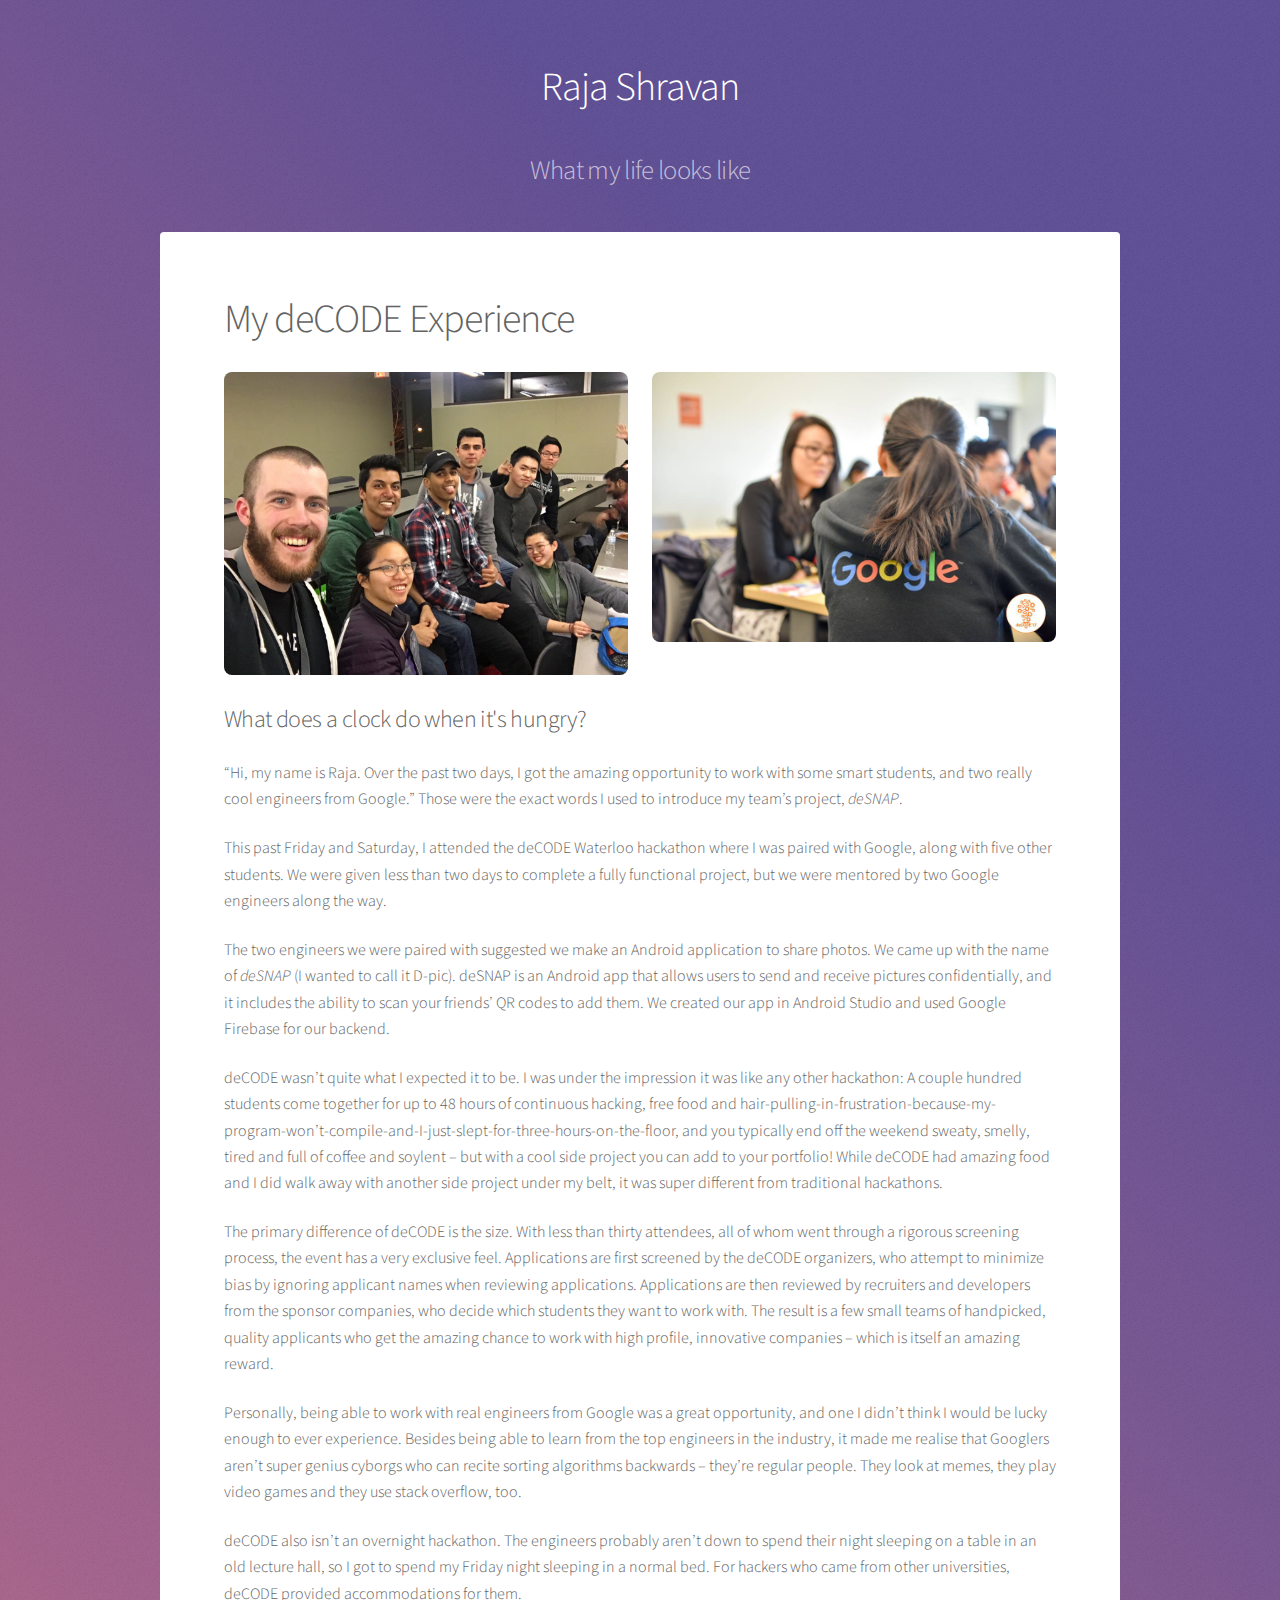
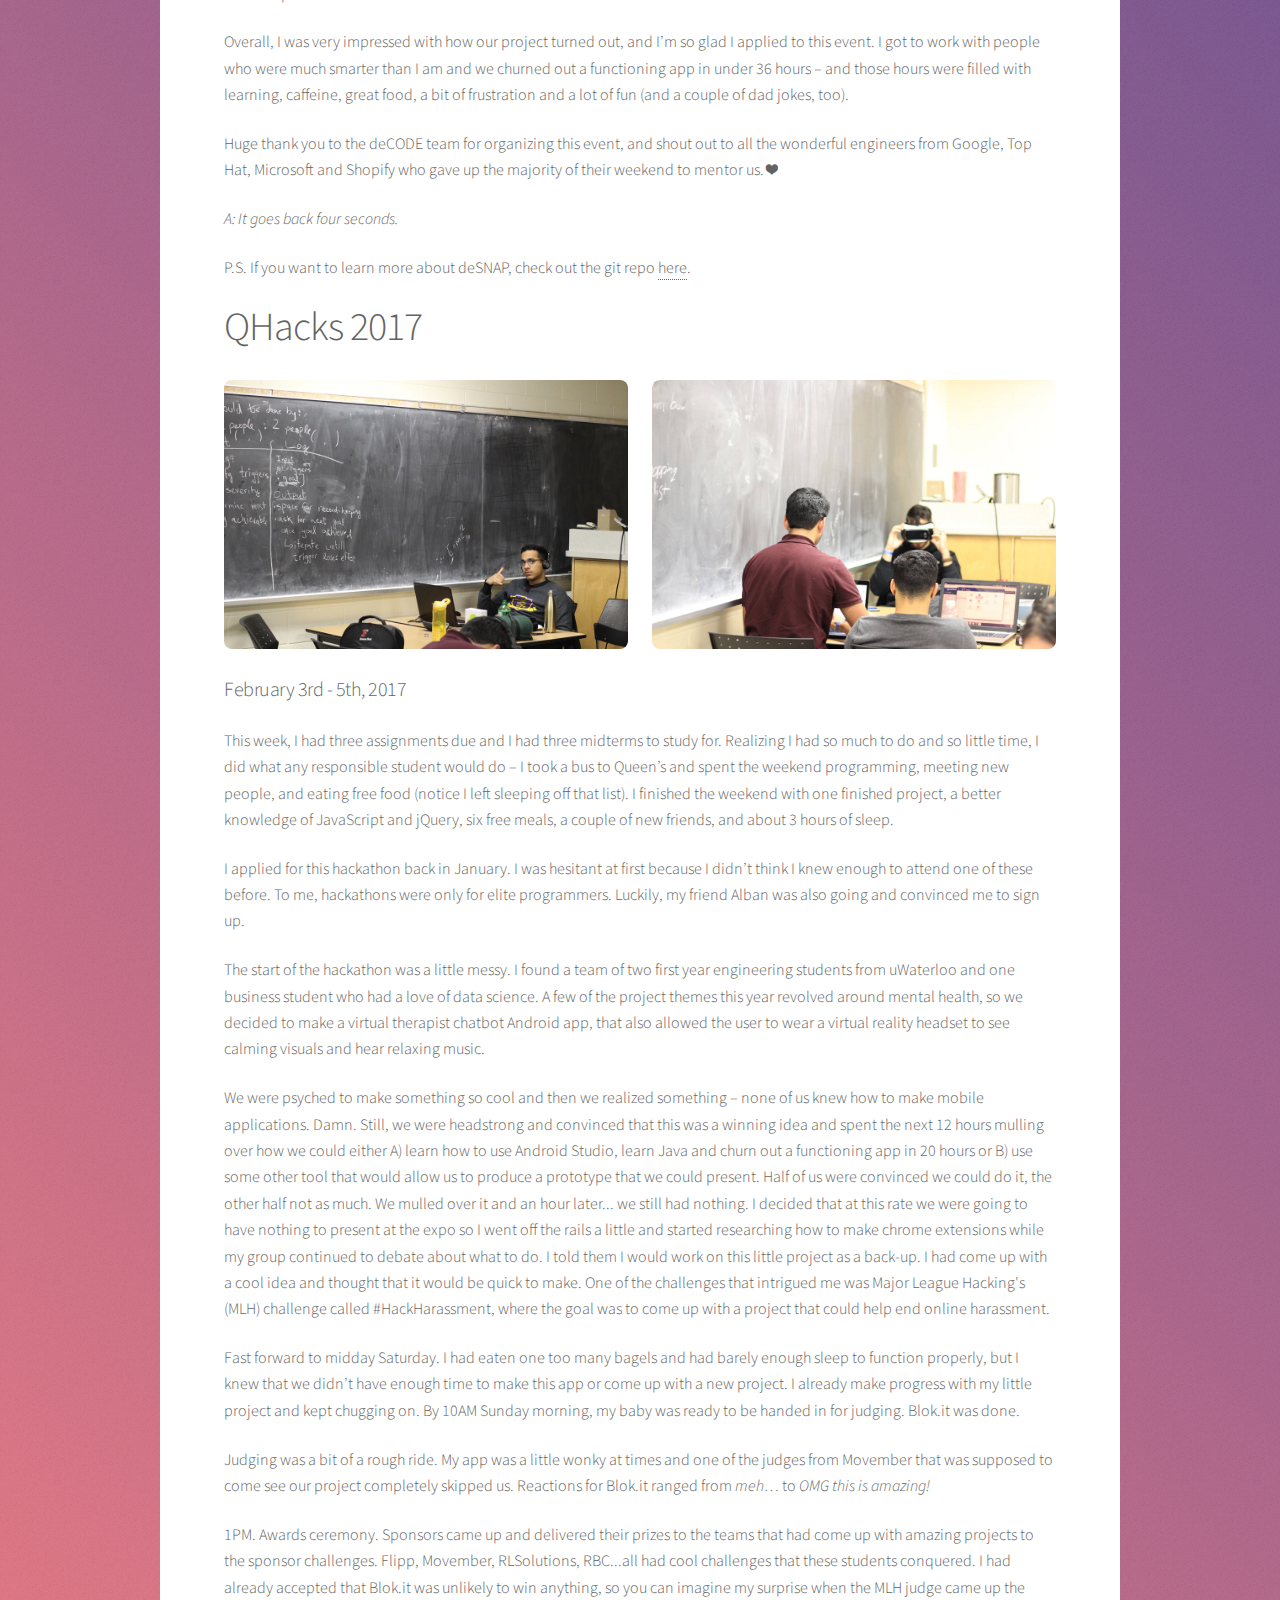
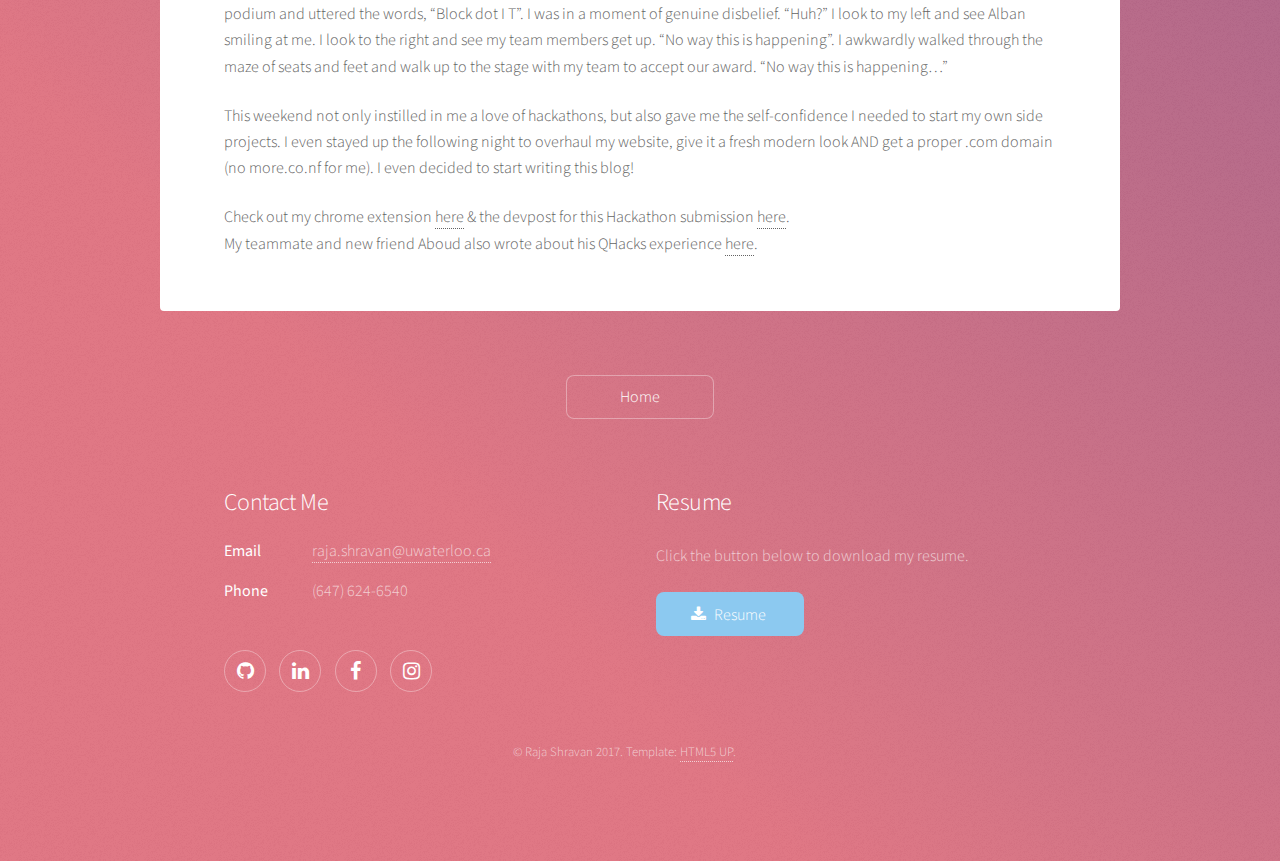
==== commit f04250bb: "pics" ====
--- a/blog.html
+++ b/blog.html
@@ -48,7 +48,7 @@
 												<div class="6u"><span class="image fit">
 												<img src="images/deCode/deCODE_team.jpg" alt="" /></span></div>	
 												<div class="6u"><span class="image fit">
-												<img src="images/deCode/deCODE_team.jpg" alt="" /></span></div>					
+												<img src="images/deCode/google.jpg" alt="" /></span></div>					
 											</div>
 											<br />
 											
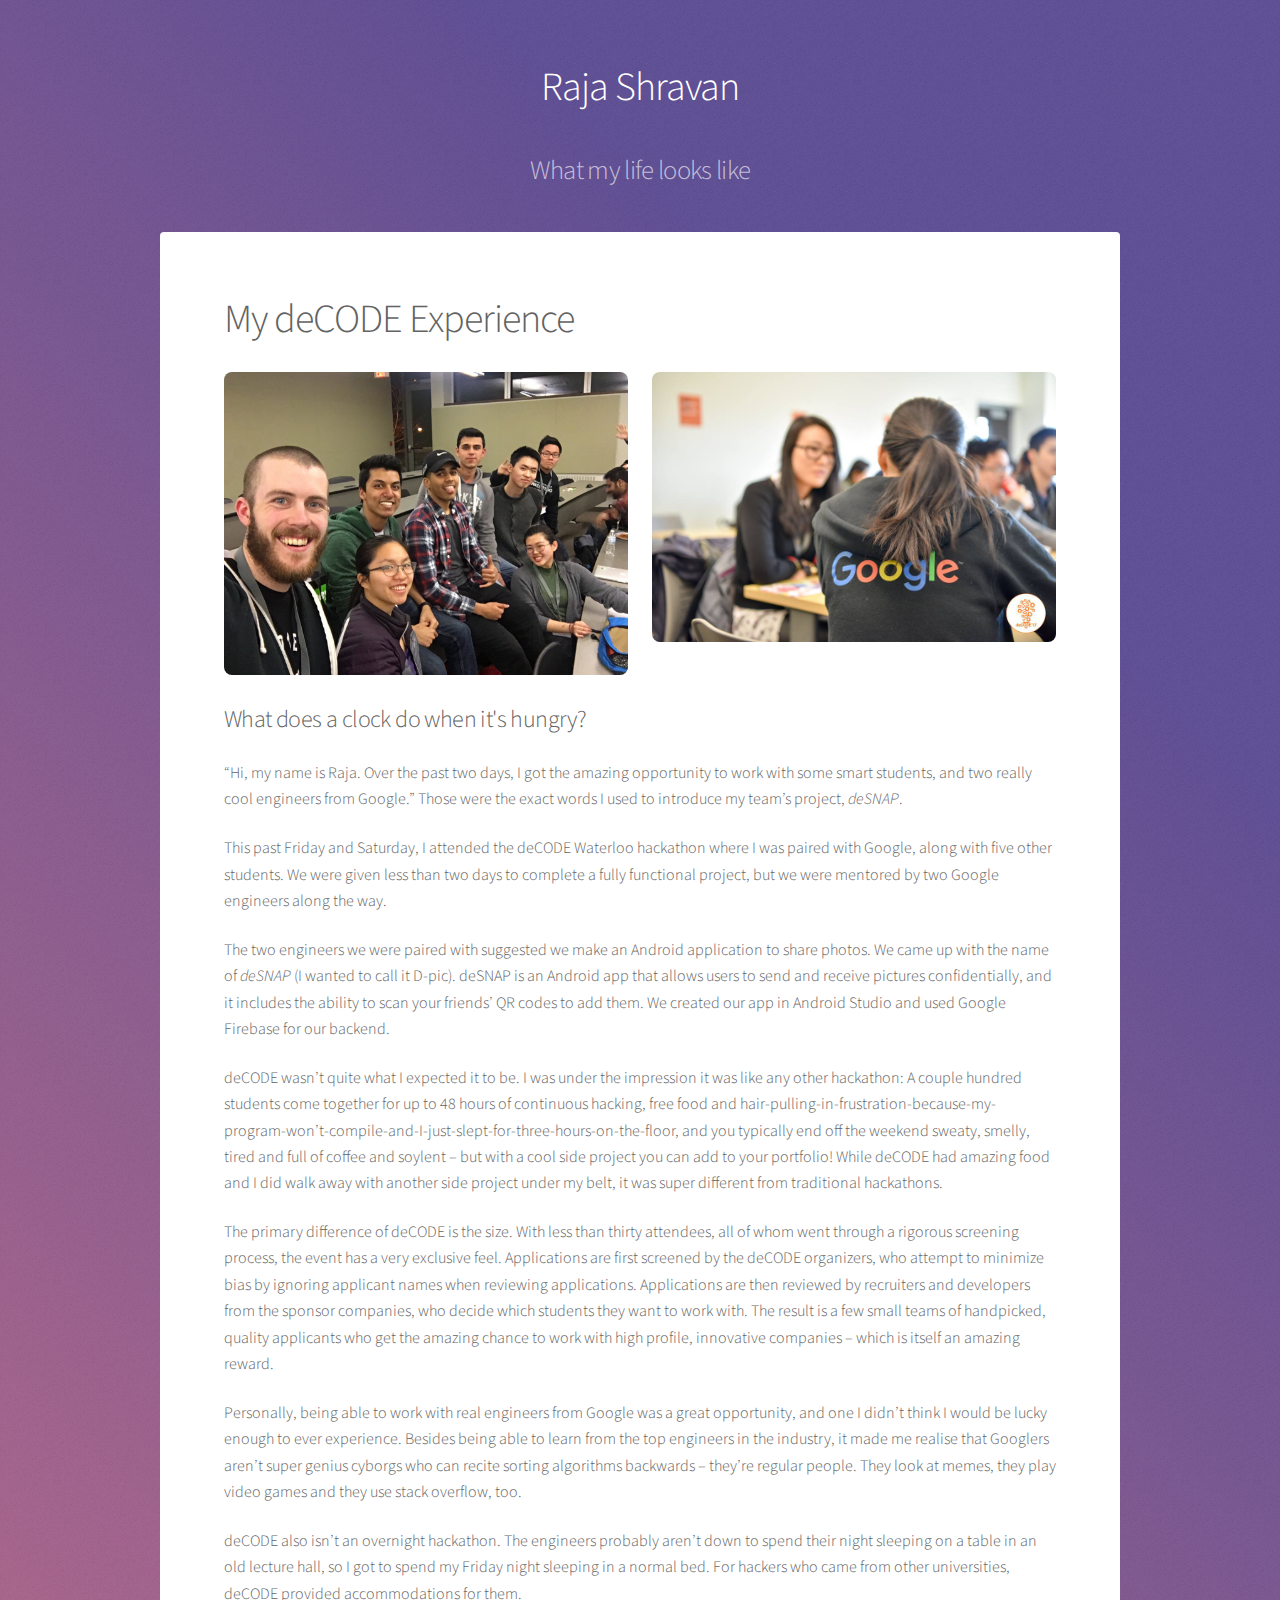
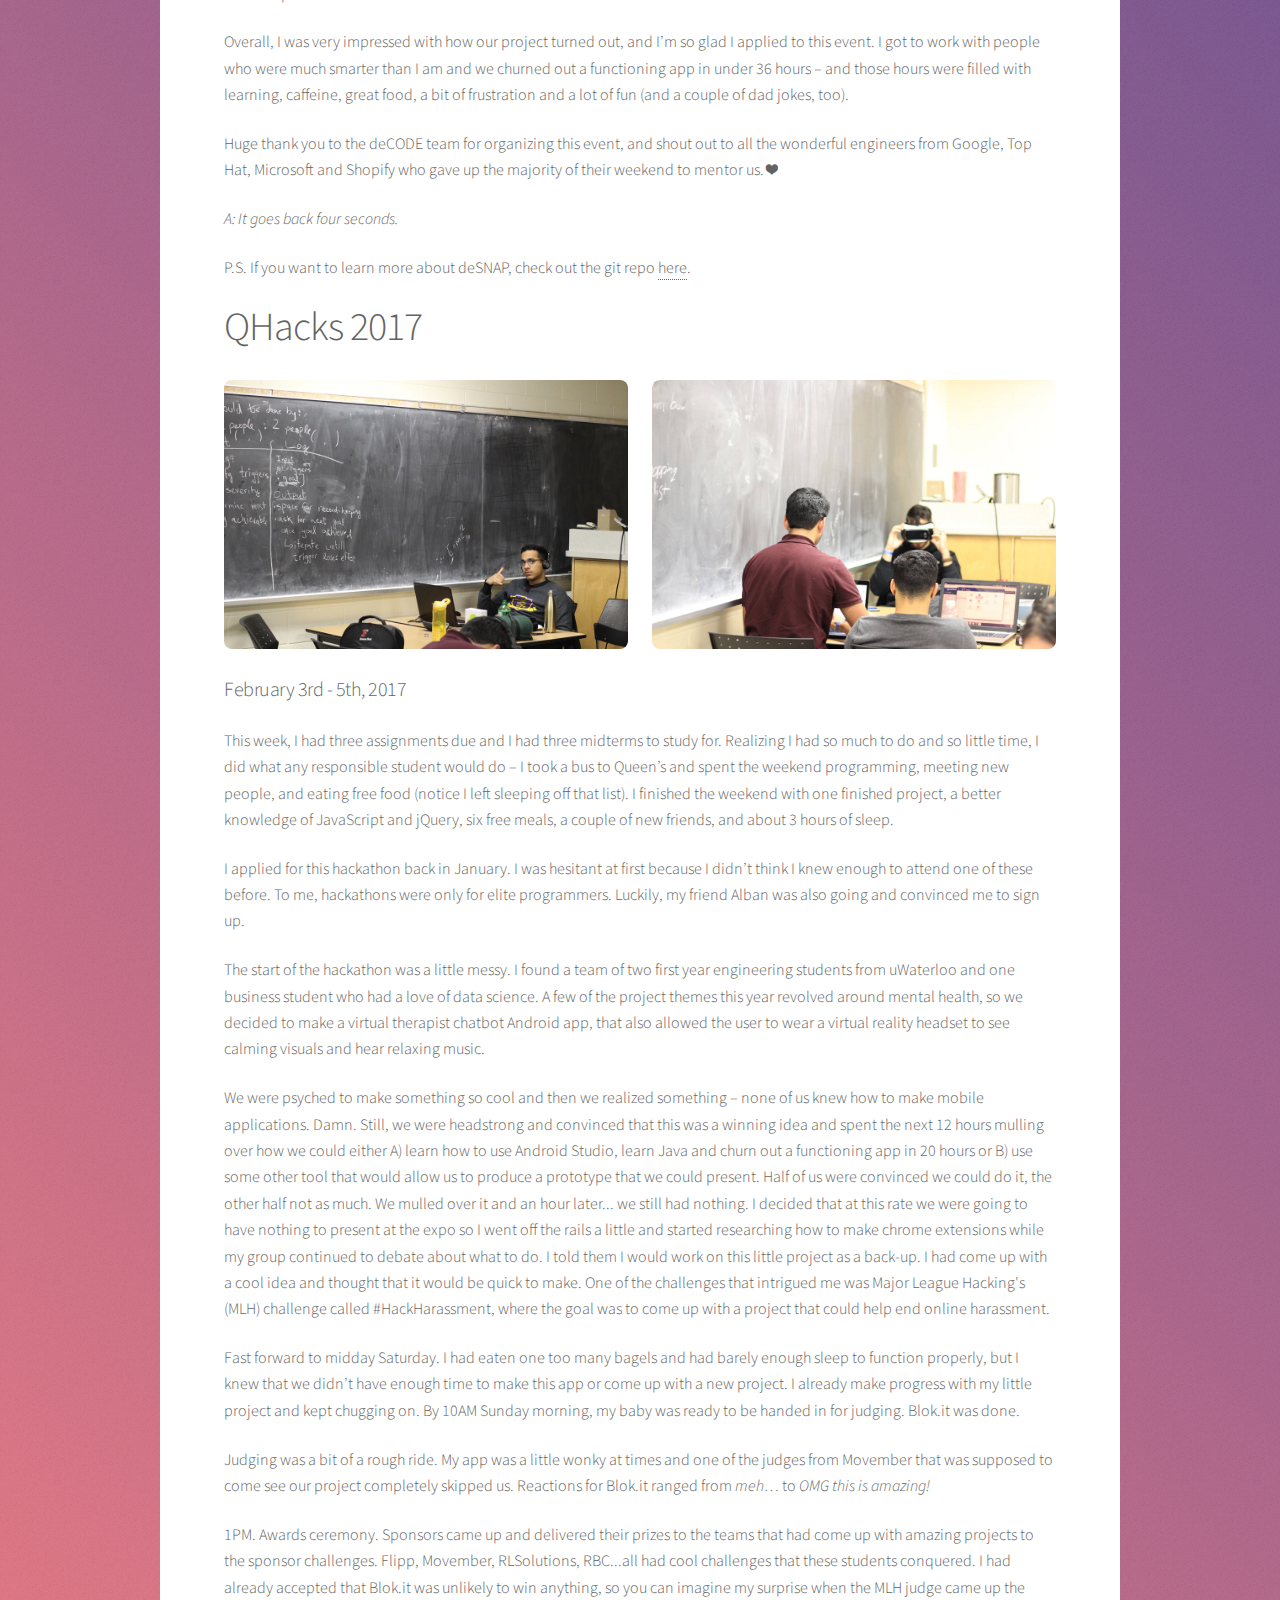
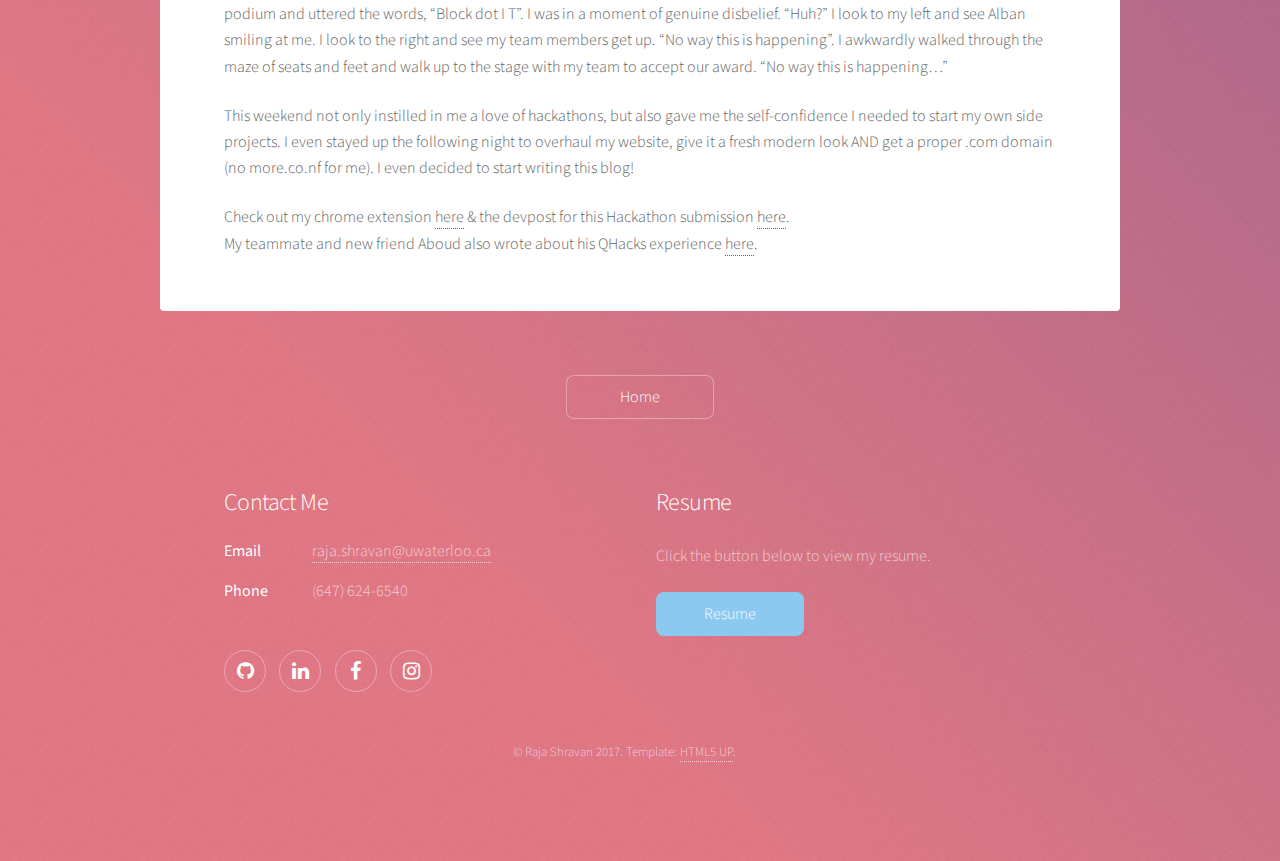
==== commit 842d5e21: "updated resume button" ====
--- a/blog.html
+++ b/blog.html
@@ -148,9 +148,9 @@
 						</section>
 						<section>
 							<h2>Resume</h2>
-							<p>	Click the button below to download my resume.</p>
+							<p>	Click the button below to view my resume.</p>
 							<ul class="actions">
-								<li><a href="resume.pdf" class="button special icon fa-download">Resume</a></li>
+								<li><a href="resume.pdf" class="button special">Resume</a></li>
 							</ul>
 
 						</section>
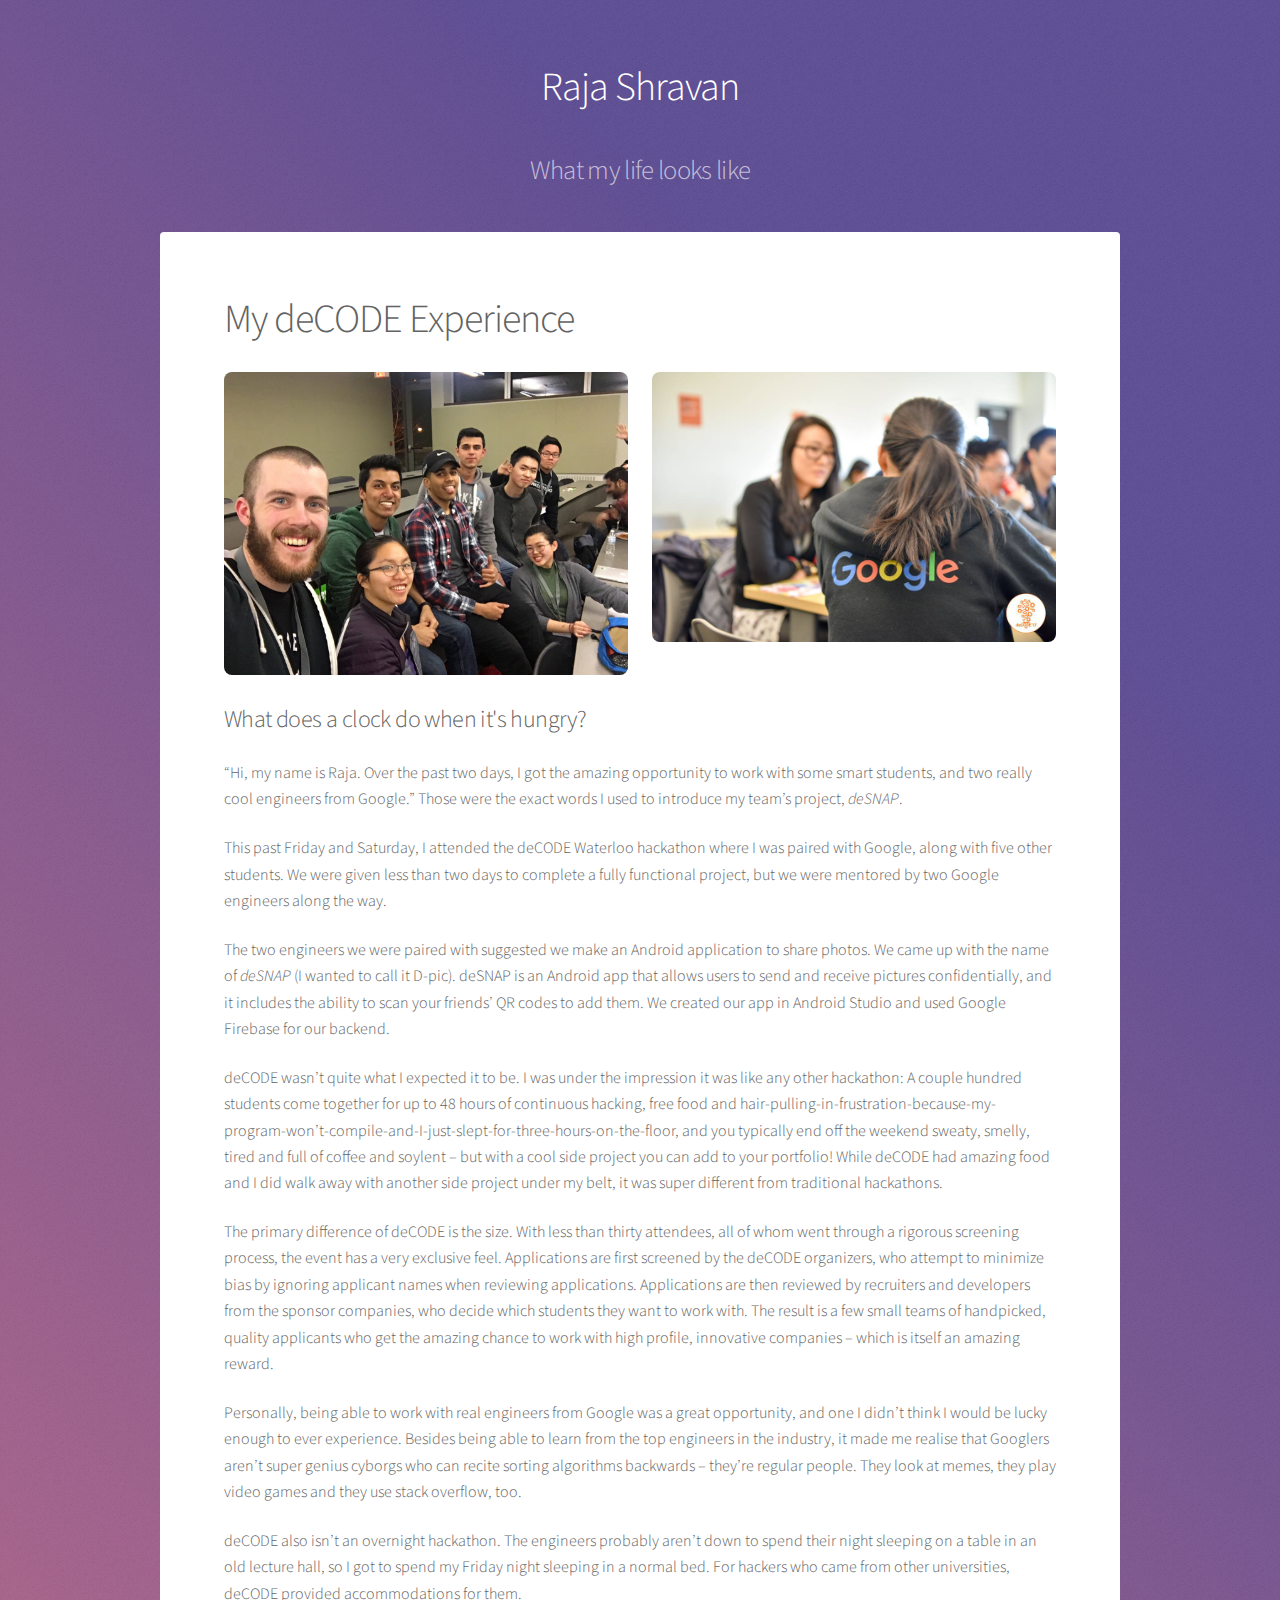
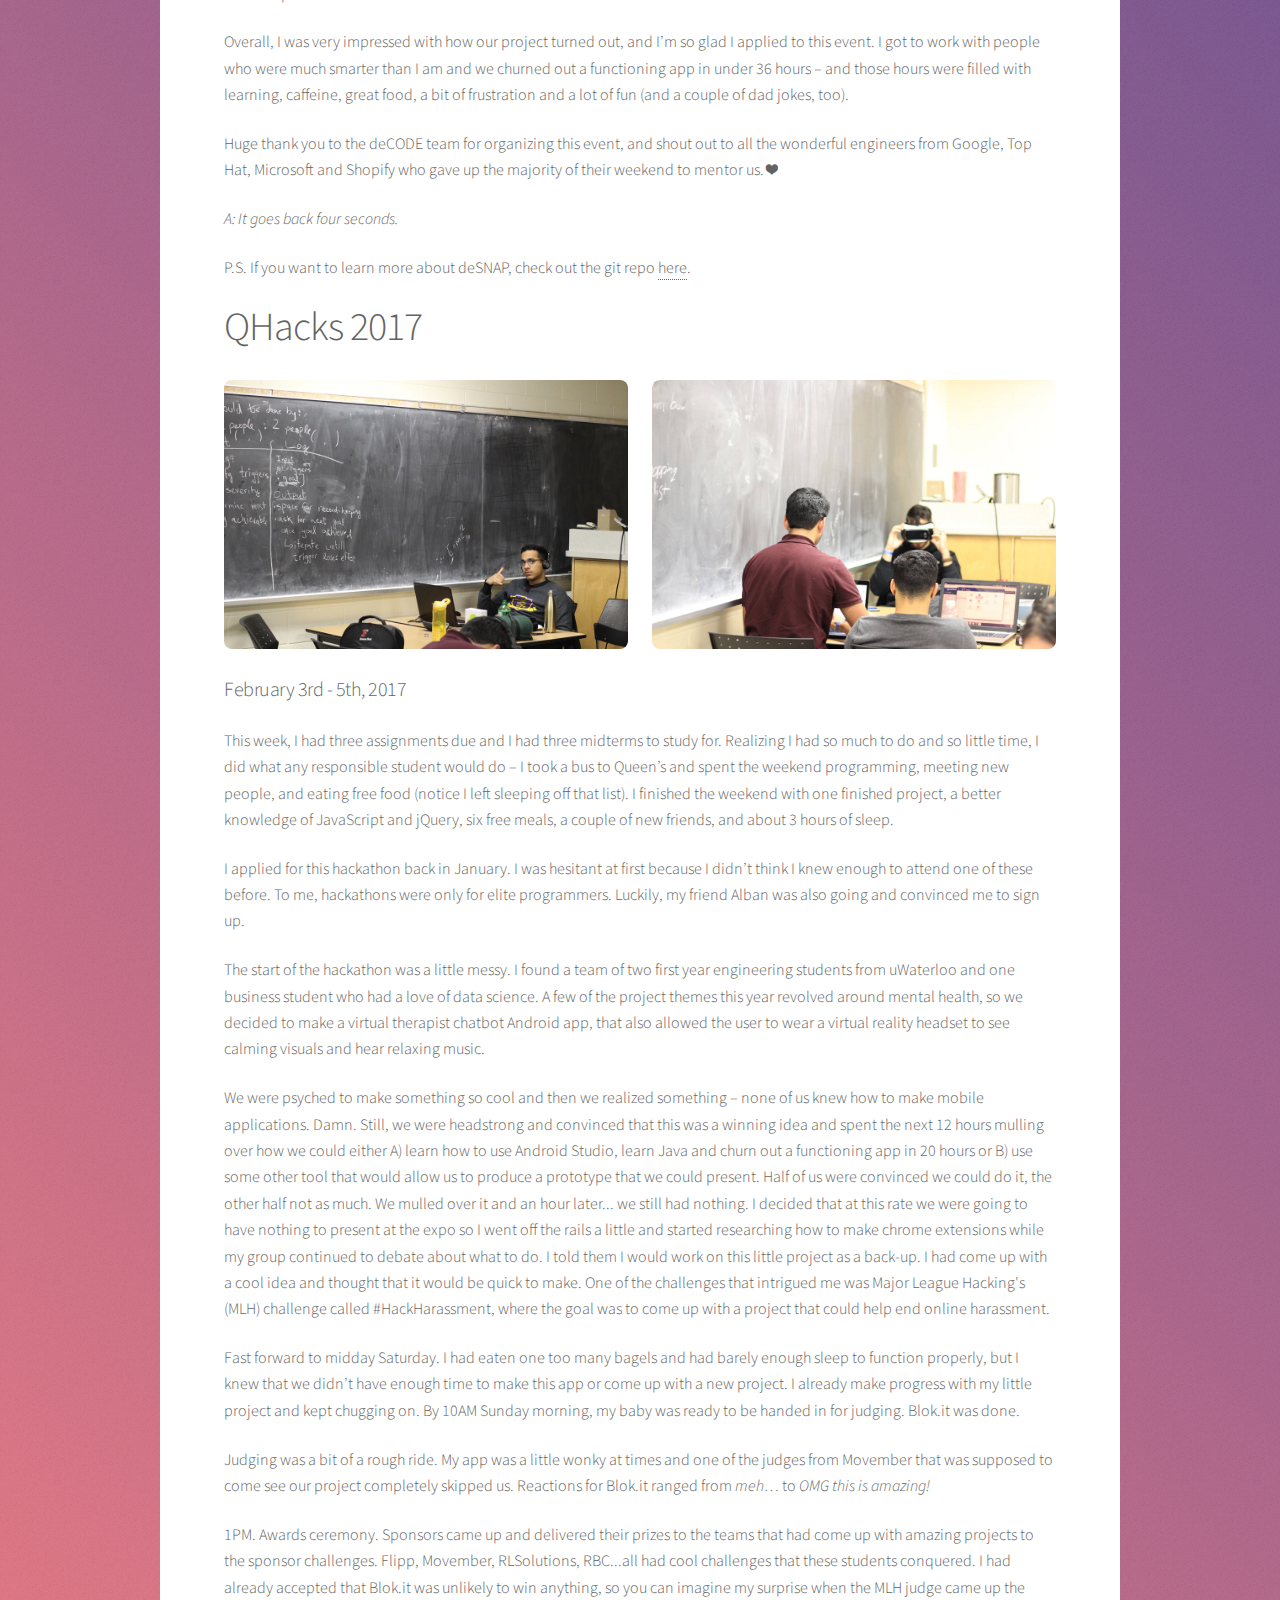
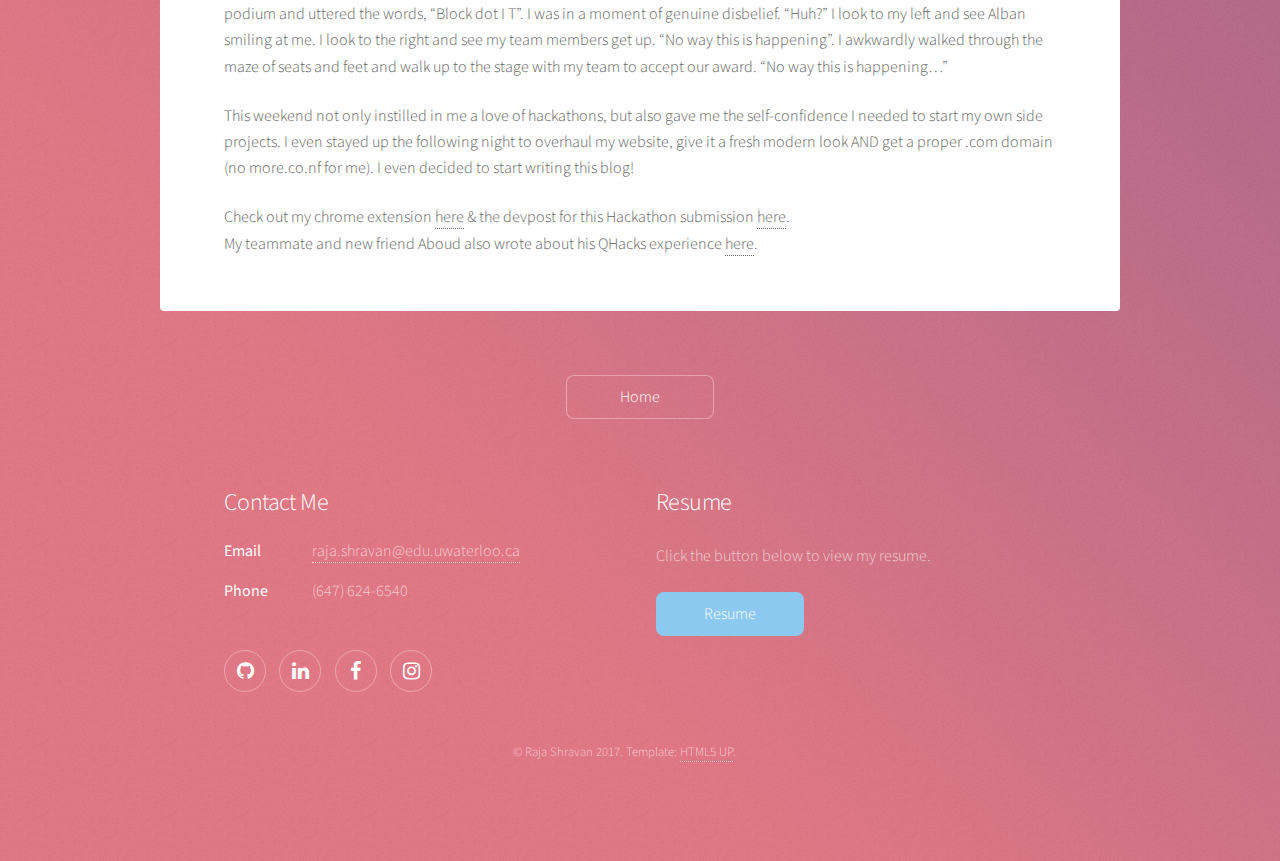
==== commit 3bf50e64: "changed email" ====
--- a/blog.html
+++ b/blog.html
@@ -7,7 +7,7 @@
 <html>
 	<head>
 		<title>My Life</title>
-		<link rel="icon" href="images/Businessman-50.png">
+		<link rel="icon" href="images/site-icon.png">
 		<meta charset="utf-8" />
 		<meta name="viewport" content="width=device-width, initial-scale=1" />
 		<!--[if lte IE 8]><script src="assets/js/ie/html5shiv.js"></script><![endif]-->
@@ -135,7 +135,7 @@
 							<h2>Contact Me</h2>
 							<dl class="alt">
 								<dt>Email</dt>
-								<dd><a href="#">raja.shravan@uwaterloo.ca</a></dd>
+								<dd><a href="#">raja.shravan@edu.uwaterloo.ca</a></dd>
 								<dt>Phone</dt>
 								<dd>(647) 624-6540</dd>
 							</dl>
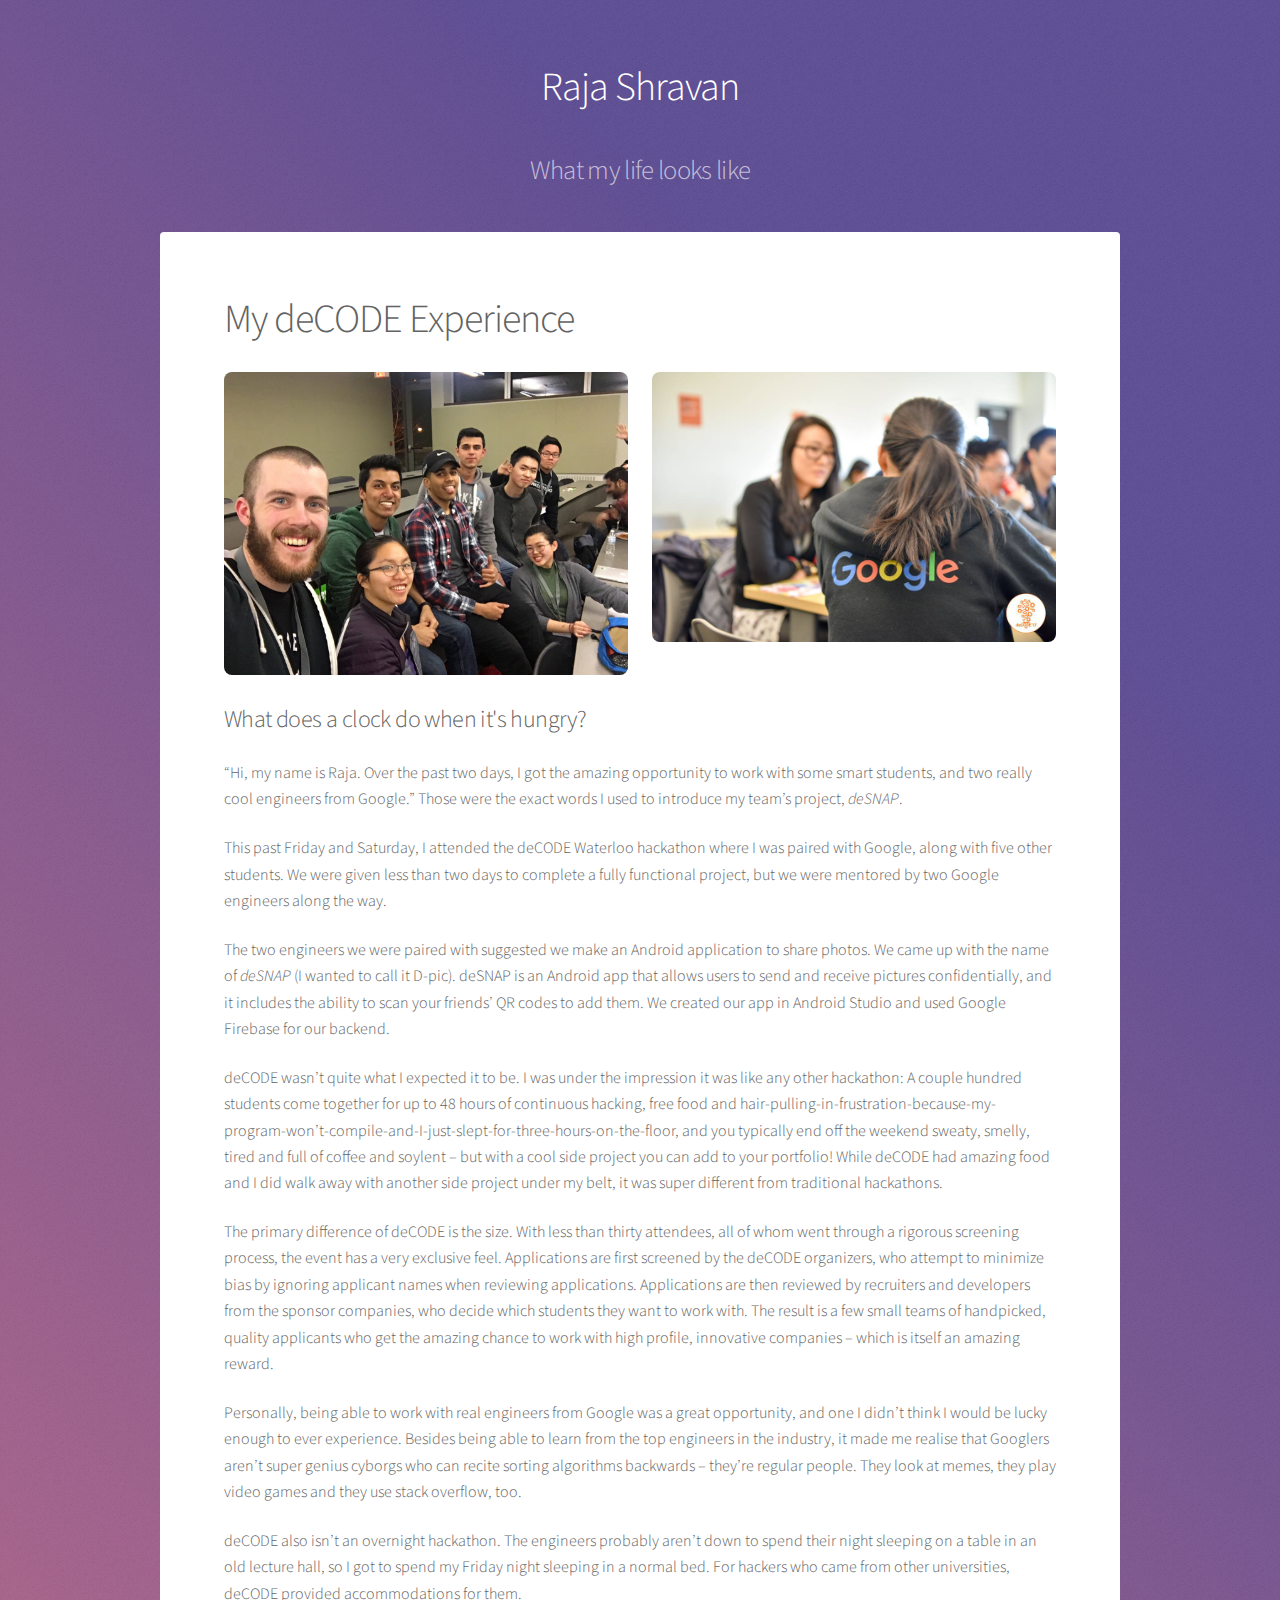
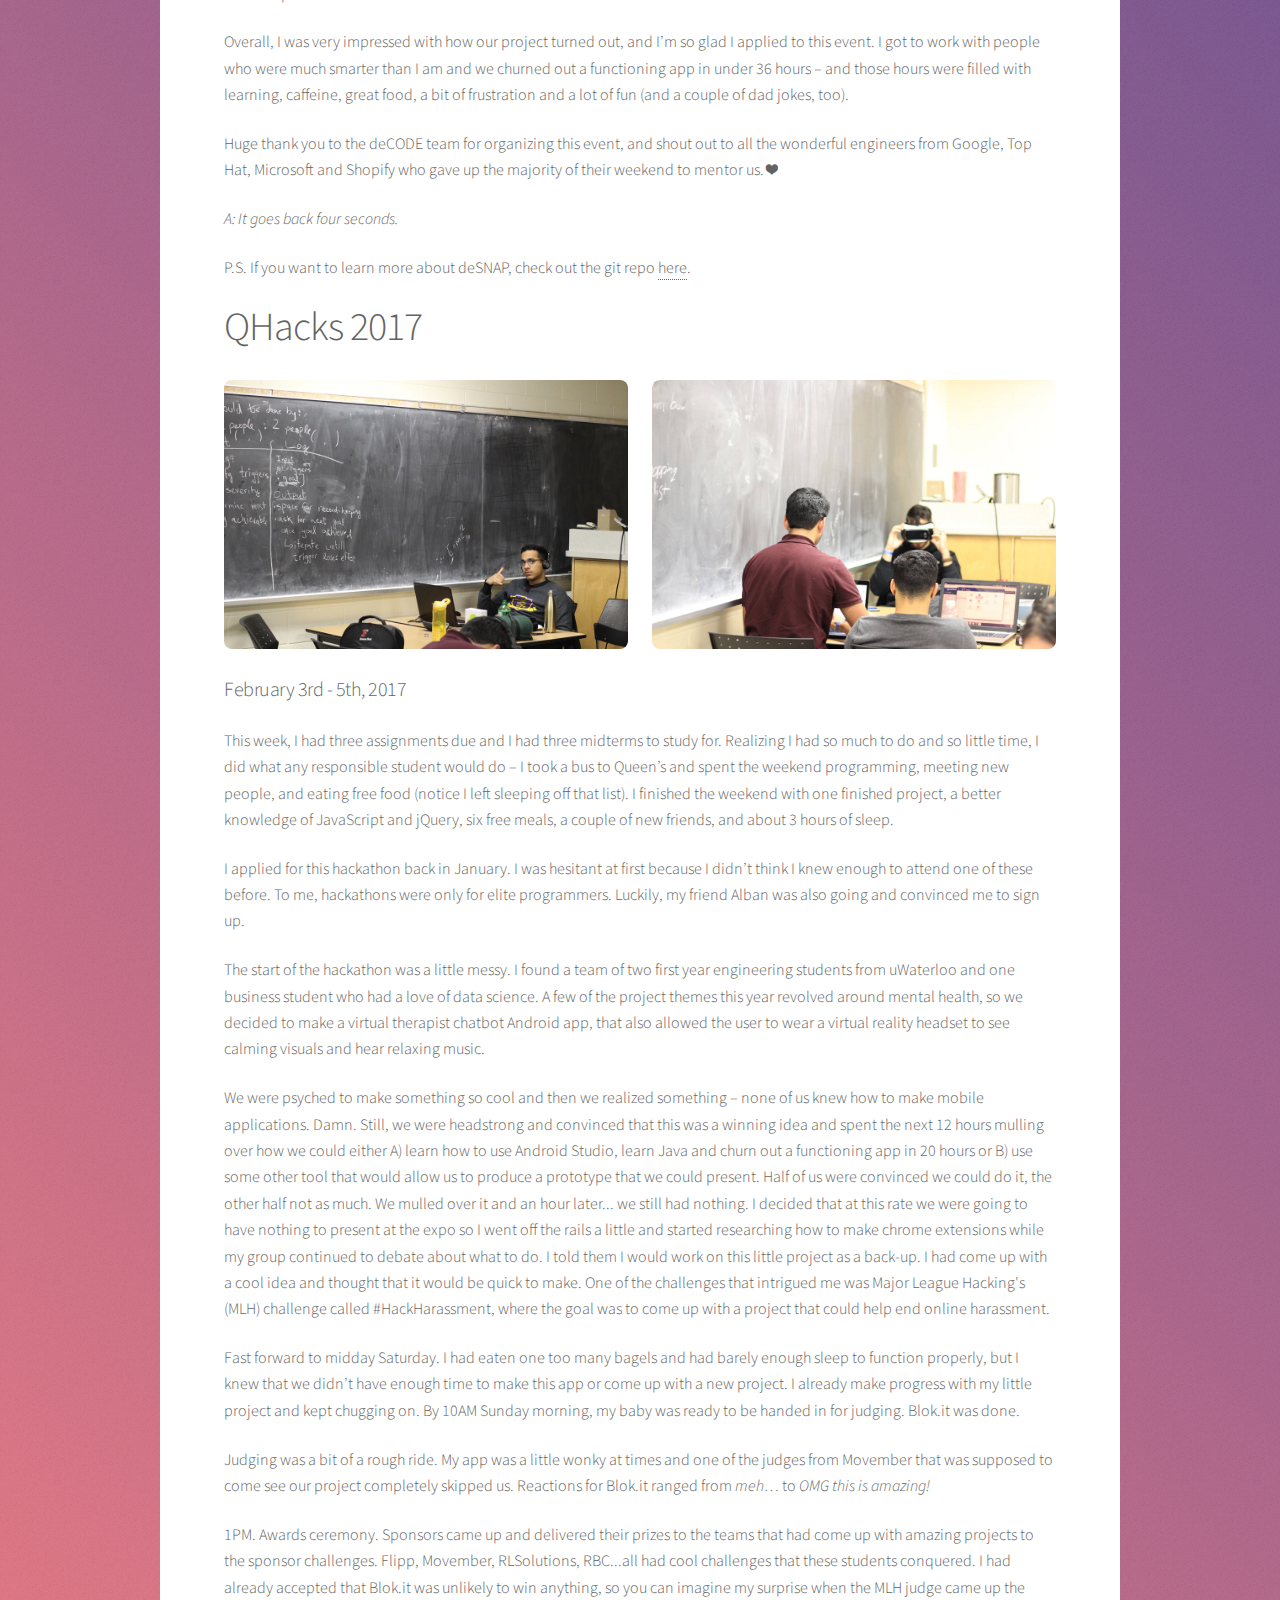
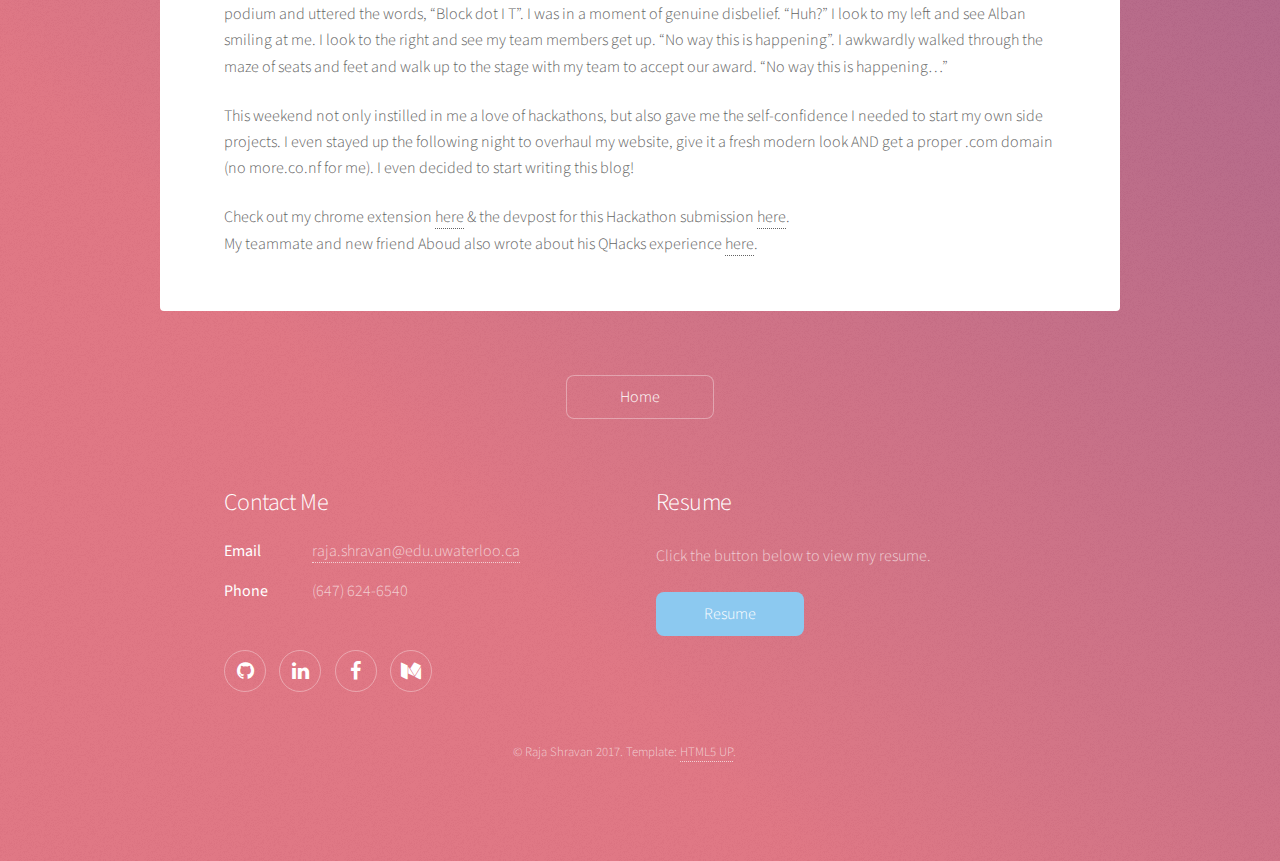
==== commit 976d9224: "medium inco" ====
--- a/blog.html
+++ b/blog.html
@@ -143,7 +143,7 @@
 								<li><a href="https://github.com/rajashravan" class="icon fa-github alt"><span class="label">Github</span></a></li>
 								<li><a href="https://ca.linkedin.com/in/raja-shravan-b88b2ba7" class="icon fa-linkedin alt"><span class="label">Linkedin</span></a></li>
 								<li><a href="https://www.facebook.com/shravanraja" class="icon fa-facebook alt"><span class="label">Facebook</span></a></li>
-								<li><a href="https://www.instagram.com/raja.shravan/" class="icon fa-instagram alt"><span class="label">Instagram</span></a></li>
+								<li><a href="https://medium.com/@rajashravan32" class="icon fa-medium alt"><span class="label">Medium</span></a></li>
 							</ul>
 						</section>
 						<section>
